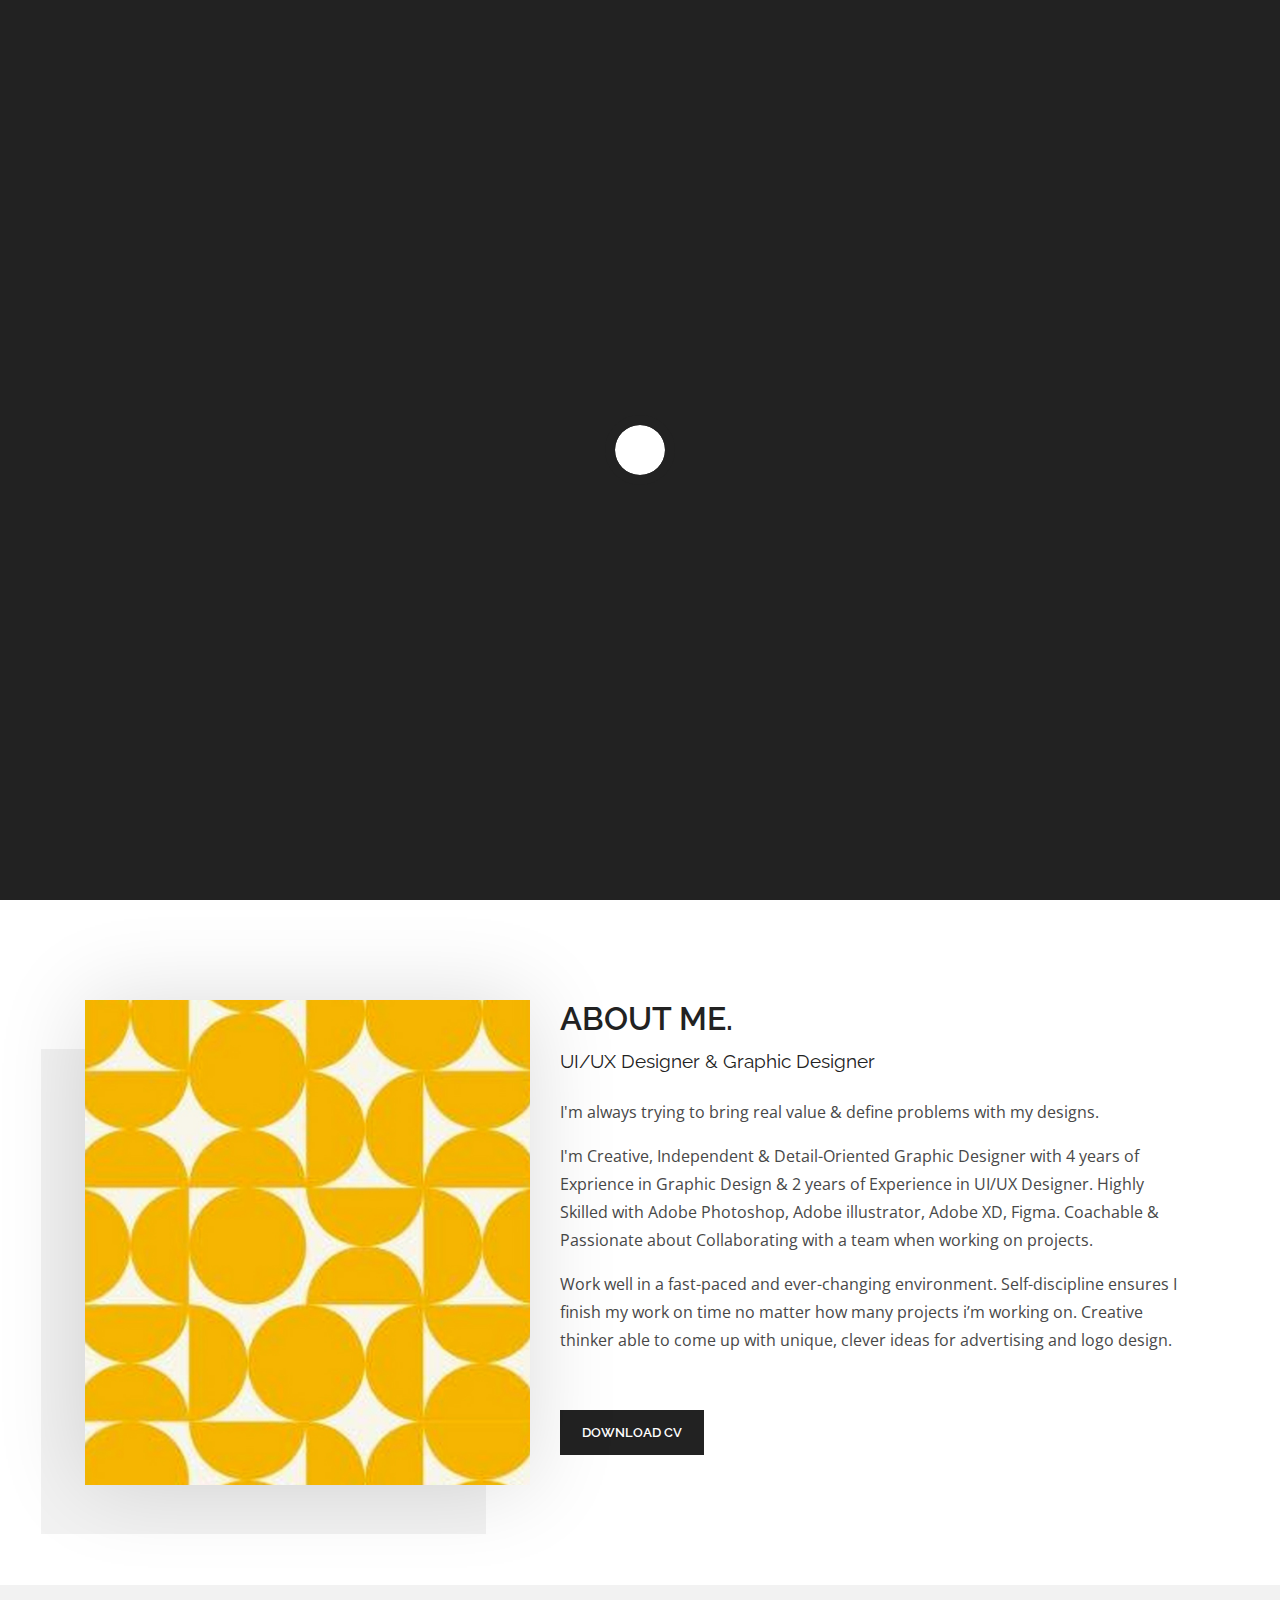
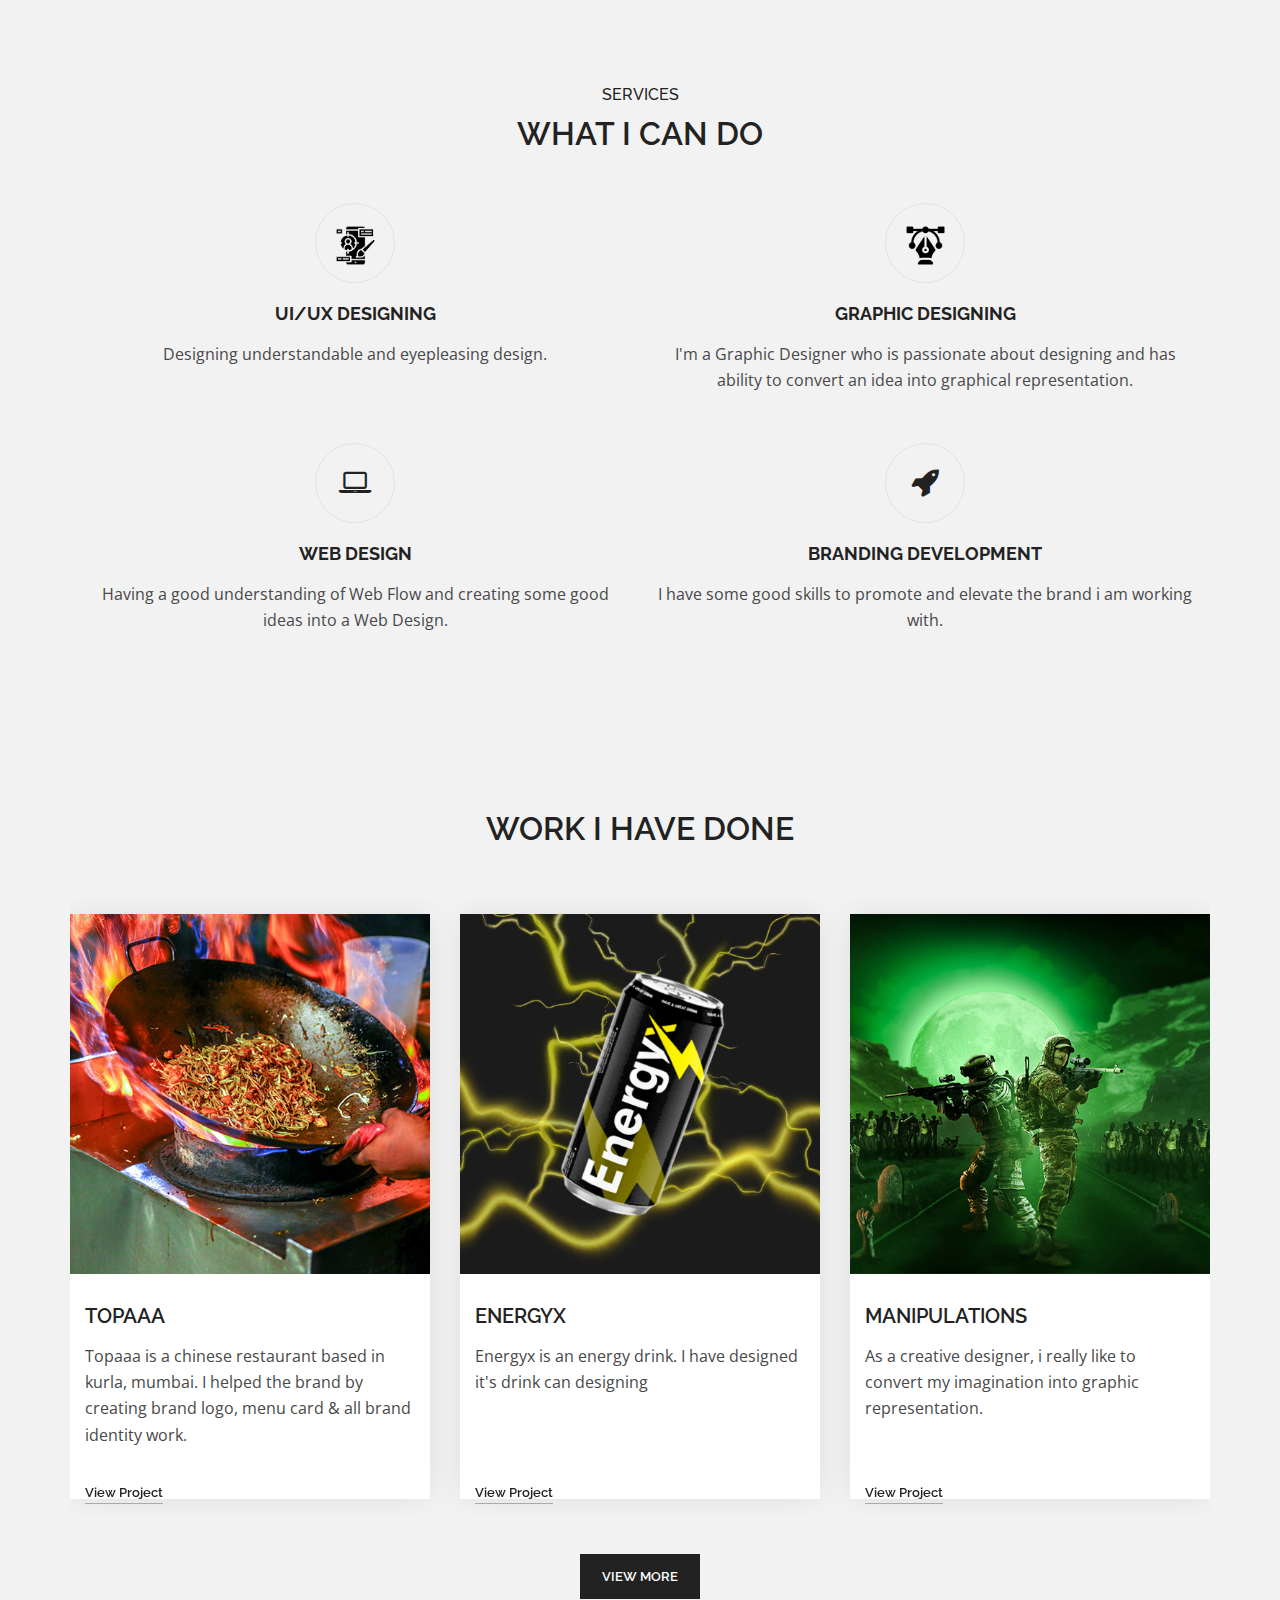
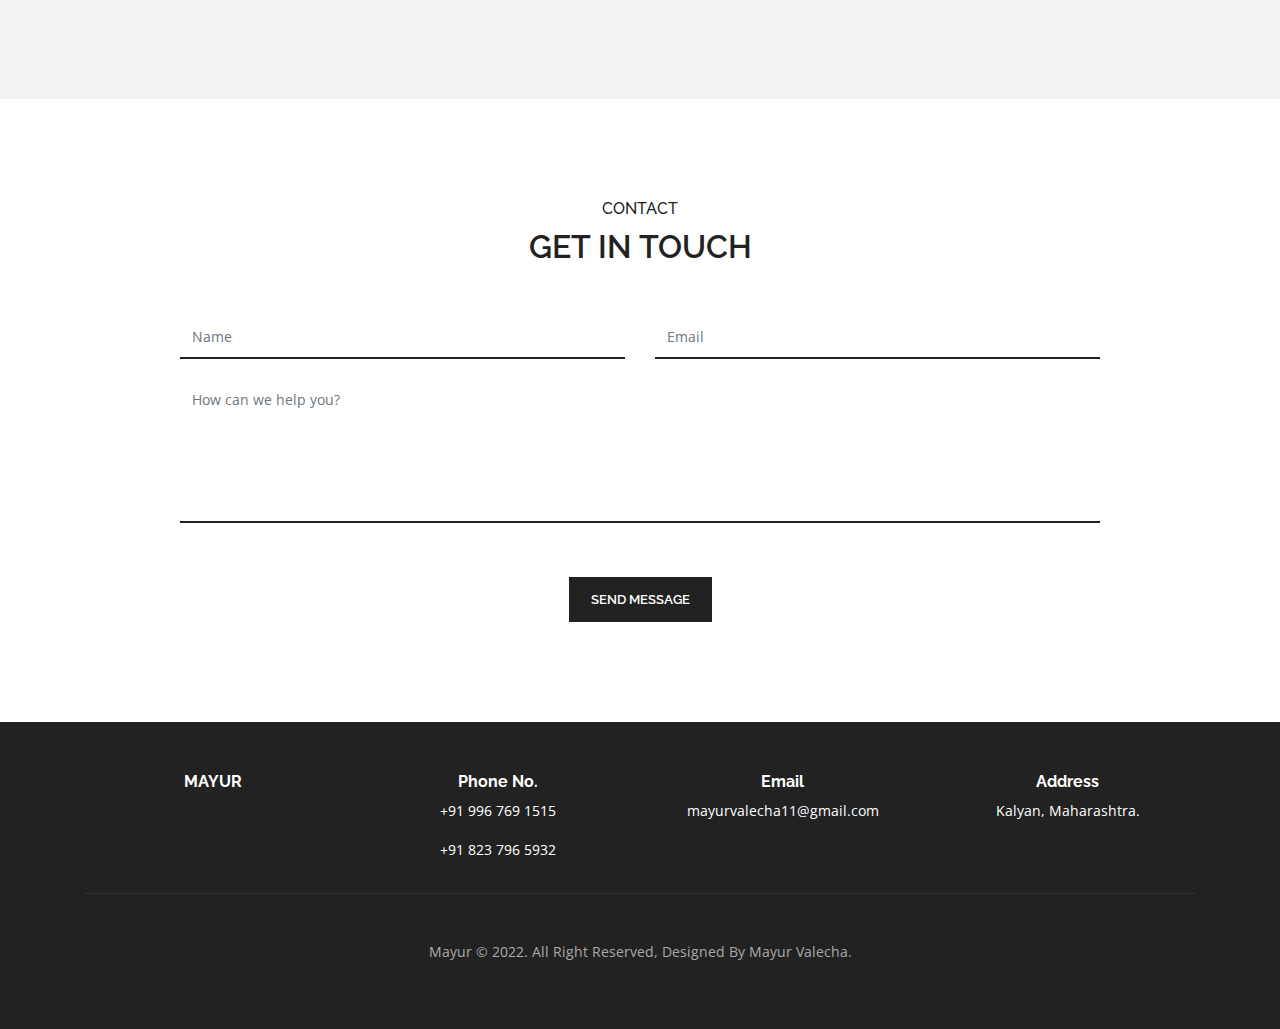
==== index.html @ 156bb146 "changes" ====
<!DOCTYPE html>
<html lang="en">
<head>

        <meta charset="utf-8">
        <meta http-equiv="x-ua-compatible" content="ie=edge">
        <meta name="viewport" content="width=device-width, initial-scale=1.0" />
        <meta name="keywords" content="Personal, Portfolio, Creative">
        <meta name="description" content="MAYUR Portfolio Template">
        <meta name="author" content="cosmos-themes">

        <title>MAYUR - Portfolio</title>

        <!-- favicon -->
        <link href="images/fav/Fav Icon.jpg" rel="icon" type="image/png">

        <!--Font Awesome css-->
        <link rel="stylesheet" href="css/font-awesome.min.css">

        <!--Bootstrap css-->
        <link rel="stylesheet" href="css/bootstrap.css">

        <!--Owl Carousel css-->
        <link rel="stylesheet" href="css/owl.carousel.min.css">
        <link rel="stylesheet" href="css/owl.theme.default.min.css">

        <!--Magnific Popup css-->
        <link rel="stylesheet" href="css/magnific-popup.css">

        <!-- Google Fonts -->
        <link href="https://fonts.googleapis.com/css?family=Raleway:200,300,400,500,600,700,800,900%7cOpen+Sans:400,600,700,800" rel="stylesheet">

        <!--Site Main Style css-->
        <link rel="stylesheet" href="css/style.css">

        <!-- Global site tag (gtag.js) - Google Analytics -->
        <script async src="https://www.googletagmanager.com/gtag/js?id=UA-122650090-1"></script>
        <script>
            window.dataLayer = window.dataLayer || [];
            function gtag(){dataLayer.push(arguments);}
            gtag('js', new Date());

            gtag('config', 'UA-122650090-1');
        </script>

    </head>

    <body>

        <!--Preloader-->
        <div class="preloader">
            <div class="loader "></div>
        </div>
        <!--Preloader-->

        <!--Navbar Start-->
        <nav class="navbar navbar-expand-lg navbar-dark">
            <div class="container">
                <!-- LOGO -->
                <a class="navbar-brand logo" href="index.html">
                    MAYUR
                </a>

                <button class="navbar-toggler collapsed" type="button" data-toggle="collapse" data-target="#navbarCollapse" aria-controls="navbarCollapse" aria-expanded="false" aria-label="Toggle navigation">
                    <span class="navbar-toggler-icon"></span>
                </button>

                <div class="navbar-collapse collapse" id="navbarCollapse">
                    <ul class="navbar-nav ml-auto">
                        <!--Nav Links-->
                        <li class="nav-item">
                            <a href="#" class="nav-link active" data-scroll-nav="0" >Home</a>
                        </li>
                        <li class="nav-item">
                            <a href="#" class="nav-link" data-scroll-nav="1" >About</a>
                        </li>
                        <li class="nav-item">
                            <a href="#" class="nav-link" data-scroll-nav="2" >Services</a>
                        </li>
                        <!-- <li class="nav-item">
                            <a href="#" class="nav-link" data-scroll-nav="3">Works</a>
                        </li> -->
                        <li class="nav-item">
                            <a href="#" class="nav-link" data-scroll-nav="4">Work</a>
                        </li>
                        <li class="nav-item">
                            <a href="#" class="nav-link" data-scroll-nav="5">Contact</a>
                        </li>
                    </ul>
                </div>
            </div>
        </nav>
        <!--Navbar End-->

        <!--Home Section Start-->
        <section id="home"  class="banner" style="background-image: url('./images/banner/Banner\ Pic.jpg')" data-stellar-background-ratio=".7" data-scroll-index="0">
            <div class="container">
                <!--Banner Content-->
                <div class="banner-caption">
                    <h1>Hi! I'm Mayur.</h1>
                    <p class="cd-headline clip mt-30">
                        <span>Graphic Designer & UI/UX Designer</span><br>
                        <span class="blc">Specialized in</span>
                        <span class="cd-words-wrapper">
                            <b class="is-visible">Graphic Designing.</b>
                            <b>UI/UX Designing.</b>
                            <b>Brand Building.</b>
                        </span>
                    </p>
                </div>
                <div class="arrow bounce">
                    <a class="fa fa-chevron-down fa-2x" href="#" data-scroll-nav="1"></a>
                </div>
            </div>
        </section>
        <!--Home Section End-->

        <!--About Section Start-->
        <section class="about pt-100 pb-100" data-scroll-index="1">
            <div class="container">
                <div class="row">
                    <div class="col-lg-5 col-md-6">
                        <!--About Image-->
                        <div class="about-img">
                            <img src="images/banner/about me pic.jpg" alt="">
                        </div>
                    </div>
                    <div class="col-lg-7 col-md-6">
                        <!--About Content-->
                        <div class="about-content">
                            <div class="about-heading">
                                <h2>About Me.</h2>
                                <span>UI/UX Designer & Graphic Designer</span>
                            </div>
                            <p>
                                I'm always trying to bring real value & define problems with my designs.
                            </p>
                            <p>
                                I'm Creative, Independent & Detail-Oriented Graphic Designer with 4 
                                years of Exprience in Graphic Design & 2 years of Experience in UI/UX Designer. 
                                Highly Skilled with Adobe Photoshop, Adobe illustrator, Adobe XD, Figma. 
                                Coachable & Passionate about Collaborating with a team when working on projects.
                            </p>
                            <p>
                                Work well in a fast-paced and ever-changing environment. Self-discipline ensures I 
                                finish my work on time no matter how many projects i’m working on. Creative thinker 
                                able to come up with unique, clever ideas for advertising and logo design.
                            </p>
                            <!--About Social Icons-->
                            <!-- <div class="social-icons">
                                <a href="#"><i class="fa fa-facebook"></i></a>
                                <a href="#"><i class="fa fa-twitter"></i></a>
                                <a href="#"><i class="fa fa-dribbble"></i></a>
                                <a href="#"><i class="fa fa-google-plus"></i></a>
                                <a href="#"><i class="fa fa-pinterest"></i></a>
                            </div> -->
                            <span class="about-button">
                                <a class="main-btn" href="./images/cv/Resume.pdf" download target="_blank">Download CV</a>
                            </span>
                        </div>
                    </div>
                </div>
            </div>
        </section>
        <!--About Section End-->

        <!--Services Section Start-->
        <section class="services bg-gray pt-100 pb-50" data-scroll-index="2">
            <div class="container">
                <div class="row">
                    <div class="col">
                        <div class="heading text-center">
                            <h6>Services</h6>
                            <h2>What I Can Do</h2>
                        </div>
                    </div>
                </div>
                <div class="row">
                    <div class="col-md-6">
                        <!--Service Item-->
                        <div class="service-item">
                            <span class="icon">
                                <!-- <i class="fa fa-pencil"></i> -->
                                <img src="./images/icons/UIUX.png" style="width: 45px;" alt="">
                            </span>
                            <h4>UI/UX Designing</h4>
                            <p>
                                Designing understandable and eyepleasing design.
                            </p>
                        </div>
                    </div>
                    <div class="col-md-6">
                        <!--Service Item-->
                        <div class="service-item">
                            <span class="icon">
                                <!-- <i class="fa fa-support"></i> -->
                                <img src="./images/icons/Graphic designig.png" style="width: 45px;" alt="">
                            </span>
                            <h4>Graphic Designing</h4>
                            <p>
                                I'm a Graphic Designer who is passionate about designing and has ability to
                                convert an idea into graphical representation.
                            </p>
                        </div>
                    </div>
                    <div class="col-md-6">
                        <!--Service Item-->
                        <div class="service-item">
                            <span class="icon">
                                <i class="fa fa-laptop"></i>
                            </span>
                            <h4>Web Design</h4>
                            <p>
                                Having a good understanding of Web Flow and creating some good ideas into a Web Design.
                            </p>
                        </div>
                    </div>
                    <div class="col-md-6">
                        <!--Service Item-->
                        <div class="service-item">
                            <span class="icon">
                                <i class="fa fa-rocket"></i>
                            </span>
                            <h4>Branding Development</h4>
                            <p>
                                I have some good skills to promote and elevate the brand i am working with.
                            </p>
                        </div>
                    </div>
                    
                </div>
            </div>
            <img src="./images/banner/Cutout image.png" alt="">
        </section>
        <!--Services Section End-->


        <!--Blog Section Start-->
        <section class="blogs pt-50 pb-100 bg-gray" data-scroll-index="4">
            <div class="container">
                <div class="row">
                    <div class="col text-center">
                        <div class="heading text-center">
                            <!-- <h6>Portfolio</h6> -->
                            <h2>Work I Have Done</h2>
                        </div>
                    </div>
                </div>
                <div class="row">
                    <div class="owl-carousel owl-theme">
                        <!--Blogs Item-->
                        <div class="blog-item">
                            <div class="blog-img">
                                <a href="./topaa.html">
                                    <img src="./images/images/The Red Hat Topaaa/topaaa.jpg" alt="">
                                </a>
                            </div>
                            <div class="blog-content">
                                <h3>TOPAAA</h3>
                                <p>
                                    Topaaa is a chinese restaurant based in kurla, mumbai. I helped the brand by creating 
                                    brand logo, menu card & all brand identity work. 
                                </p>
                                <div class="blog-meta">
                                    <span class="more">
                                        <a href="./topaa.html">View Project</a>
                                    </span>
                                    <!-- <span class="date">
                                        1/April/2018
                                    </span> -->
                                </div>
                            </div>
                        </div>
                        <!--Blogs Item-->
                        <div class="blog-item">
                            <div class="blog-img">
                                <a href="energyx.html">
                                    <img src="./images/images/Energyx/Energyx.jpg" alt="">
                                </a>
                            </div>
                            <div class="blog-content">
                                <h3>ENERGYX</h3>
                                <p>Energyx is an energy drink. I have designed it's drink can designing </p>
                                <div class="blog-meta">
                                    <span class="more">
                                        <a href="energyx.html">View Project</a>
                                    </span>
                                    <!-- <span class="date">
                                        1/April/2018
                                    </span> -->
                                </div>
                            </div>
                        </div>
                        <!--Blogs Item-->
                        <div class="blog-item">
                            <div class="blog-img">
                                <a href="manipulation.html">
                                    <img src="./images/images/Manipulations/manipulations.jpg" alt="">
                                </a>
                            </div>
                            <div class="blog-content">
                                <h3>MANIPULATIONS</h3>
                                <p>
                                    As a creative designer, i really like to convert my imagination 
                                    into graphic representation.
                                </p>
                                <div class="blog-meta">
                                    <span class="more">
                                        <a href="manipulation.html">View Project</a>
                                    </span>
                                    <!-- <span class="date">
                                        1/April/2018
                                    </span> -->
                                </div>
                            </div>
                        </div>
                        <!--Blogs Item-->
                        <div class="blog-item">
                            <div class="blog-img">
                                <a href="glory.html">
                                    <img src="./images/images/Glory/Glory.jpg" alt="">
                                </a>
                            </div>
                            <div class="blog-content">
                                <h3>GLORY ENERGY DRINK</h3>
                                <p>
                                    I have created a splash screen for Glory Energy drink while i was working at algoocean
                                </p>
                                <div class="blog-meta">
                                    <span class="more">
                                        <a href="glory.html">View Project</a>
                                    </span>
                                    <!-- <span class="date">
                                        1/April/2018
                                    </span> -->
                                </div>
                            </div>
                        </div>
                    </div>
                </div>
                <div class="row">
                    <div class="col text-center">
                        <div class="blog-button pt-40">
                            <a class="main-btn" href="blogs-page.html">View More</a>
                        </div>
                    </div>
                </div>
            </div>
        </section>
        <!--Blog Section End-->

        <!--Contact Section Start-->
        <section class="contact pt-100 pb-100" data-scroll-index="5">
            <div class="container">
                <div class="row">
                    <div class="col text-center">
                        <div class="heading">
                            <h6>Contact</h6>
                            <h2>Get In Touch</h2>
                        </div>
                    </div>
                </div>
                <div class="row">
                    <div class="col-lg-10 offset-lg-1">
                        <!--Contact Form-->
                        <form id='contact-form' method='POST'><input type='hidden' name='form-name' value='contactForm' />
                            <div class="row">
                                <div class="col-md-6 form-group">
                                    <!--name-->
                                    <input type="text" class="form-control con-validate" id="contact-name" placeholder="Name" minlength=3 >
                                </div>
                                <div class="col-md-6 form-group">
                                    <!--email-->
                                    <input type="email" class="form-control con-validate" id="contact-email" placeholder="Email" >
                                </div>
                                <div class="col-md-12 form-group">
                                    <!--message box-->
                                    <textarea class="form-control con-validate" id="contact-message" placeholder="How can we help you?" rows=6 ></textarea>
                                </div>
                                <div class="col-md-12 text-center">
                                    <!--contact button-->
                                    <button id="contact-submit" class="mt-30 main-btn">
                                        Send Message
                                    </button>
                                </div>
                            </div>
                        </form>
                    </div>
                </div>
            </div>
        </section>
        <!--Contact Section End-->

        <!--Footer Start-->
        <footer class="pt-50 pb-50">
            <div class="container">
                <div class="row text-center">
                    <div class="col-md-3 col-sm-6">
                        <!--Contant Item-->
                        <div class="contact-info">
                            <h5>MAYUR</h5>
                            <!-- <p>lorem Ipsum donor sit.</p> -->
                        </div>
                    </div>
                    <div class="col-md-3 col-sm-6">
                        <!--Contant Item-->
                        <div class="contact-info">
                            <h5>Phone No.</h5>
                            <p>+91 996 769 1515</p>
                            <p>+91 823 796 5932</p>
                        </div>
                    </div>
                    <div class="col-md-3 col-sm-6">
                        <!--Contant Item-->
                        <div class="contact-info">
                            <h5>Email</h5>
                            <p>
                                <a href="mailto:mayurvalecha11@gmail.com">mayurvalecha11@gmail.com</a>
                            </p>
                        </div>
                    </div>
                    <div class="col-md-3 col-sm-6">
                        <div class="contact-info">
                            <h5>Address</h5>
                            <p>Kalyan, Maharashtra.</p>
                        </div>
                    </div>
                </div>
                <div class="row text-center">
                    <div class="col-md-12">
                        <hr>
                        <p class="copy pt-30">
                            Mayur &copy; 2022. All Right Reserved, Designed By Mayur Valecha.
                        </p>
                    </div>
                </div>
            </div>
        </footer>
        <!--Footer End-->

        <!--Jquery js-->
        <script src="js/jquery.min.js"></script>
        <!--Bootstrap js-->
        <script src="js/bootstrap.min.js"></script>
        <!--Stellar js-->
        <script src="js/jquery.stellar.js"></script>
        <!--Animated Headline js-->
        <script src="js/animated.headline.js"></script>
        <!--Owl Carousel js-->
        <script src="js/owl.carousel.min.js"></script>
        <!--ScrollIt js-->
        <script src="js/scrollIt.min.js"></script>
        <!--Isotope js-->
        <script src="js/isotope.pkgd.min.js"></script>
        <!--Magnific Popup js-->
        <script src="js/jquery.magnific-popup.min.js"></script>
        <!--Site Main js-->
        <script src="js/main.js"></script>

    </body>

</html>
---- css/style.css ----
/*==================================
        Table of Content
        1. Body and Core Css
        2. Preloader
        3. Navbar
        4. Banner Section
        5. About Section
        6. Services Section
        7. Stats Section
        8. Portfolio Section
        9. Blogs Section
        10. Testimonial Section
        11. Contact Form Section
        12. Footer
        13. Blogs Page
        14. Single Blog Page
        15. Mobile Responsive
==================================*/


/*============ 1. Body and Core Css ============*/

* {
    -webkit-box-sizing: border-box;
    box-sizing: border-box;
    padding: 0;
    margin: 0;
    text-decoration: none !important;
    list-style: none !important;
    outline: none !important;
}

h1,
h2,
h3,
h4,
h5,
h6 {
    color: #222;
}

img {
    width: 100%;
    height: auto;
}

a,
a:hover,
a:focus {
    color: inherit;
}

body {
    font-family: "Raleway", san-serif;
    position: relative;
    font-size: 16px;
    line-height: 1.65;
    color: #484848;
    -webkit-font-smoothing: antialiased;
}

p {
    font-size: 16px;
    line-height: 1.65;
    font-family: "Open Sans", sans-serif;
}

span {
    display: inline-block;
}


/*===========Margin And Paddings============*/

.mt-0 {
    margin-top: 0 !important;
}
.mt-5 {
    margin-top: 5px !important;
}
.mt-10 {
    margin-top: 10px !important;
}
.mt-15 {
    margin-top: 15px !important;
}
.mt-20 {
    margin-top: 20px !important;
}
.mt-25 {
    margin-top: 25px !important;
}
.mt-30 {
    margin-top: 30px !important;
}
.mt-35 {
    margin-top: 35px !important;
}
.mt-40 {
    margin-top: 40px !important;
}
.mt-45 {
    margin-top: 45px !important;
}
.mt-50 {
    margin-top: 50px !important;
}
.mt-55 {
    margin-top: 55px !important;
}
.mt-60 {
    margin-top: 60px !important;
}
.mt-62 {
    margin-top: 62px !important;
}
.mt-65 {
    margin-top: 65px !important;
}
.mt-70 {
    margin-top: 70px !important;
}
.mt-75 {
    margin-top: 75px !important;
}
.mt-80 {
    margin-top: 80px !important;
}
.mt-85 {
    margin-top: 85px !important;
}
.mt-90 {
    margin-top: 90px !important;
}
.mt-95 {
    margin-top: 95px !important;
}
.mt-100 {
    margin-top: 100px !important;
}
/* Custom Margin Bottom */
.mb-0 {
    margin-bottom: 0 !important;
}
.mb-5 {
    margin-bottom: 5px !important;
}
.mb-10 {
    margin-bottom: 10px !important;
}
.mb-15 {
    margin-bottom: 15px !important;
}
.mb-20 {
    margin-bottom: 20px !important;
}
.mb-25 {
    margin-bottom: 25px !important;
}
.mb-30 {
    margin-bottom: 30px !important;
}
.mb-35 {
    margin-bottom: 35px !important;
}
.mb-40 {
    margin-bottom: 40px !important;
}
.mb-45 {
    margin-bottom: 45px !important;
}
.mb-50 {
    margin-bottom: 50px !important;
}
.mb-55 {
    margin-bottom: 55px !important;
}
.mb-60 {
    margin-bottom: 60px !important;
}
.mb-62 {
    margin-bottom: 62px !important;
}
.mb-65 {
    margin-bottom: 65px !important;
}
.mb-70 {
    margin-bottom: 70px !important;
}
.mb-75 {
    margin-bottom: 75px !important;
}
.mb-80 {
    margin-bottom: 80px !important;
}
.mb-85 {
    margin-bottom: 85px !important;
}
.mb-90 {
    margin-bottom: 90px !important;
}
.mb-95 {
    margin-bottom: 95px !important;
}
.mb-100 {
    margin-bottom: 100px !important;
}
.m-0 {
    margin: 0px !important;
}
/* Custom Padding top */
.pt-0 {
    padding-top: 0 !important;
}
.pt-5 {
    padding-top: 5px !important;
}
.pt-10 {
    padding-top: 10px !important;
}
.pt-15 {
    padding-top: 15px !important;
}
.pt-20 {
    padding-top: 20px !important;
}
.pt-25 {
    padding-top: 25px !important;
}
.pt-30 {
    padding-top: 30px !important;
}
.pt-35 {
    padding-top: 35px !important;
}
.pt-40 {
    padding-top: 40px !important;
}
.pt-45 {
    padding-top: 45px !important;
}
.pt-50 {
    padding-top: 50px !important;
}
.pt-55 {
    padding-top: 55px !important;
}
.pt-60 {
    padding-top: 60px !important;
}
.pt-65 {
    padding-top: 65px !important;
}
.pt-70 {
    padding-top: 70px !important;
}
.pt-75 {
    padding-top: 75px !important;
}
.pt-80 {
    padding-top: 80px !important;
}
.pt-85 {
    padding-top: 85px !important;
}
.pt-90 {
    padding-top: 90px !important;
}
.pt-95 {
    padding-top: 95px !important;
}
.pt-100 {
    padding-top: 100px !important;
}
/* Custom Padding top */
.pb-0 {
    padding-bottom: 0 !important;
}
.pb-5 {
    padding-bottom: 5px !important;
}
.pb-10 {
    padding-bottom: 10px !important;
}
.pb-15 {
    padding-bottom: 15px !important;
}
.pb-20 {
    padding-bottom: 20px !important;
}
.pb-25 {
    padding-bottom: 25px !important;
}
.pb-30 {
    padding-bottom: 30px !important;
}
.pb-35 {
    padding-bottom: 35px !important;
}
.pb-40 {
    padding-bottom: 40px !important;
}
.pb-45 {
    padding-bottom: 45px !important;
}
.pb-50 {
    padding-bottom: 50px !important;
}
.pb-55 {
    padding-bottom: 55px !important;
}
.pb-60 {
    padding-bottom: 60px !important;
}
.pb-65 {
    padding-bottom: 65px !important;
}
.pb-70 {
    padding-bottom: 70px !important;
}
.pb-75 {
    padding-bottom: 75px !important;
}
.pb-80 {
    padding-bottom: 80px !important;
}
.pb-85 {
    padding-bottom: 85px !important;
}
.pb-90 {
    padding-bottom: 90px !important;
}
.pb-95 {
    padding-bottom: 95px !important;
}
.pb-100 {
    padding-bottom: 100px !important;
}
.p-0 {
    padding: 0 !important;
}


/*===========Helpers Css============*/

.heading {
    margin-bottom: 50px;
}

.heading h6 {
    font-size: 16px;
    font-weight: 500;
    margin-bottom: 10px;
    text-transform: uppercase;
}

.heading h2 {
    font-size: 32px;
    font-weight: 600;
    text-transform: uppercase;
}

.owl-theme .owl-dot span {
    width: 20px !important;
}

.bg-gray {
    background-color: #f2f2f2;
}

.main-btn {
    display: inline-block;
    background-color: #222;
    padding: 10px 20px;
    border: 2px solid #222;
    color: #fff;
    text-transform: uppercase;
    -webkit-transition: .2s background-color ease;
    -o-transition: .2s background-color ease;
    transition: .2s background-color ease;
    font-size: 13px;
    font-weight: 600;
    cursor: pointer;
}

.main-btn:hover {
    color: #222;
    background-color: transparent;
}

.bread-crumb a {
    color: #fff;
    display: inline-block;
    margin: 0 10px;
    position: relative;
    font-size: 14px;
    text-transform: uppercase;
}

.bread-crumb a:before {
    content: "/";
    position: absolute;
    right: -15px;
}

.bread-crumb a:last-child:before {
    display: none;
}

blockquote {
    font-size: 15px;
    color: #222;
    border-left: 4px solid #222;
    padding-left: 20px;
    margin: 40px 0;
    font-weight: 500;
}


/*============ 2. Preloader  ============*/

.preloader {
    position: fixed;
    background-color: #fff;
    z-index: 9999;
    height: 100%;
    width: 100%;
    -webkit-transition: .1s all ease;
    -o-transition: .1s all ease;
    transition: .1s all ease;
    -webkit-transition-delay: .5s;
    -o-transition-delay: .5s;
    transition-delay: .5s;
}

.preloader.loaded {
    opacity: 0;
    visibility: hidden;
}

.preloader:before,
.preloader:after {
    content: "";
    position: absolute;
    height: 50%;
    width: 100%;
    background-color: #222;
    -webkit-transition: .5s all ease;
    -o-transition: .5s all ease;
    transition: .5s all ease;
}

.preloader:before {
    top: 0;
    left: 0;
}

.preloader:after {
    bottom: 0;
    left: 0;
}

.preloader.loaded:before,
.preloader.loaded:after {
    height: 0%;
}

.preloader .loader {
    width: 50px;
    height: 50px;
    -webkit-border-radius: 50%;
    border-radius: 50%;
    position: fixed;
    top: 50%;
    left: 50%;
    -webkit-transform: translate(-50%, -50%);
    -ms-transform: translate(-50%, -50%);
    transform: translate(-50%, -50%);
    z-index: 1;
    background-color: #fff;
    -webkit-transition: .2s all ease;
    -o-transition: .2s all ease;
    transition: .2s all ease;
    -webkit-animation: 1s infinite ease-in-out;
    animation: 1s infinite ease-in-out;
}

.preloader .loader:before,
.preloader .loader:after {
    -webkit-animation: .8s infinite ease-in-out;
    animation: .8s infinite ease-in-out;
    width: 100%;
    height: 100%;
    -webkit-border-radius: 50%;
    border-radius: 50%;
    position: absolute;
    top: 0;
    left: 0;
}

.preloader .loader:before {
    content: '';
    border: 10px solid #222;
    top: -10px;
    left: -10px;
    -webkit-box-sizing: content-box;
    box-sizing: content-box;
    -webkit-animation-name: anim-loader;
    animation-name: anim-loader;
}

.preloader.loaded .loader {
    opacity: 0;
}

@-webkit-keyframes anim-loader {
    0% {
        -webkit-transform: scale(0);
        transform: scale(0);
    }
    100% {
        -webkit-transform: scale(1);
        transform: scale(1);
    }
}

@keyframes anim-loader {
    0% {
        -webkit-transform: scale(0);
        transform: scale(0);
    }
    100% {
        -webkit-transform: scale(1);
        transform: scale(1);
    }
}


/*============ 3. Navbar ============*/

nav.navbar {
    position: absolute;
    width: 100%;
    top: 0;
    z-index: 999;
    padding-top: 30px;
    padding-bottom: 20px;
    -webkit-transition: all .5s ease;
    -o-transition: all .5s ease;
    transition: all .5s ease;
}

nav.navbar .logo {
    font-size: 22px;
    font-weight: 800;
    text-transform: uppercase;
    letter-spacing: 1px;
    color: #fff;
    font-family: 'Montserrat', sans-serif;
}

nav.navbar .navbar-toggler {
    border: 0;
}

nav.navbar .navbar-toggler .navbar-toggler-icon {
    background-image: url("data:image/svg+xml;charset=utf8,%3Csvg viewBox='0 0 32 32' xmlns='http://www.w3.org/2000/svg'%3E%3Cpath stroke='rgba(255,255,255, 1)' stroke-width='2' stroke-linecap='round' stroke-miterlimit='10' d='M4 8h24M4 16h24M4 24h24'/%3E%3C/svg%3E");
}

nav.navbar .nav-item {
    font-size: 13px;
    font-weight: 400;
    padding-right: 13px;
    padding-left: 13px;
    color: #fff;
    text-transform: uppercase;
}

nav.navbar .nav-item:first-child {
    padding-left: 0;
}

nav.navbar .nav-item:last-child {
    padding-right: 0;
}

nav.navbar .nav-item .nav-link {
    color: #fff;
    position: relative;
    text-decoration: none;
    padding: 0;
}

nav.navbar .nav-item .nav-link:before {
    content: "";
    position: absolute;
    width: 100%;
    height: 2px;
    bottom: 0;
    left: 0;
    background-color: #fff;
    visibility: hidden;
    -webkit-transform: scaleX(0);
    -ms-transform: scaleX(0);
    transform: scaleX(0);
    -webkit-transition: all 0.3s ease-in-out 0s;
    -o-transition: all 0.3s ease-in-out 0s;
    transition: all 0.3s ease-in-out 0s;
}

nav.navbar .nav-item .nav-link.active:before {
    visibility: visible;
    -webkit-transform: scaleX(1);
    -ms-transform: scaleX(1);
    transform: scaleX(1);
}

nav.navbar .nav-item .nav-link.last-active:before {
    visibility: visible;
    -webkit-transform: scaleX(1);
    -ms-transform: scaleX(1);
    transform: scaleX(1);
}

nav.fixed-top {
    position: fixed;
    padding-top: 13px;
    padding-bottom: 13px;
    background-color: #fff;
    -webkit-box-shadow: 0px 0px 18px 1px rgba(0, 0, 0, 0.1);
    box-shadow: 0px 0px 18px 1px rgba(0, 0, 0, 0.1);
}

nav.fixed-top .logo {
    color: #000;
}

nav.fixed-top .logo:focus,
nav.fixed-top .logo:hover {
    color: #000;
}

nav.fixed-top .navbar-toggler .navbar-toggler-icon {
    background-image: url("data:image/svg+xml;charset=utf8,%3Csvg viewBox='0 0 32 32' xmlns='http://www.w3.org/2000/svg'%3E%3Cpath stroke='rgba(0,0,0, 1)' stroke-width='2' stroke-linecap='round' stroke-miterlimit='10' d='M4 8h24M4 16h24M4 24h24'/%3E%3C/svg%3E");
}

nav.fixed-top .nav-item {
    color: #000;
}

nav.fixed-top .nav-item .nav-link {
    color: #000 !important;
}

nav.fixed-top .nav-item .nav-link:before {
    background-color: #000;
}


/*============ 4. Banner Section============*/

.banner {
    width: 100%;
    -webkit-background-size: cover;
    background-size: cover;
    background-repeat: no-repeat;
    position: relative;
    overflow: hidden;
    filter: brightness(1.8);
}

.banner:after {
    content: " ";
    position: absolute;
    top: 0;
    bottom: 0;
    left: 0;
    right: 0;
    background-color: #000;
    z-index: 2;
    opacity: .5;
}

.banner .banner-caption {
    top: 50%;
    position: absolute;
    color: #fff;
    z-index: 11;
    width: 100%;
    -webkit-transform: translateY(-50%);
    -ms-transform: translateY(-50%);
    transform: translateY(-50%);
}

.banner .banner-caption h1 {
    font-size: 88px;
    font-weight: 900;
    color: #fff;
}

.banner .banner-caption p {
    font-size: 24px;
    font-family: "Raleway", san-serif;
    color: #eee;
}

.cd-headline {
    font-size: 3rem;
    line-height: 1.2;
}

.cd-words-wrapper {
    display: inline-block;
    position: relative;
    text-align: left;
}

.cd-words-wrapper b {
    display: inline-block;
    position: absolute;
    white-space: nowrap;
    left: 0;
    top: 0;
}

.cd-words-wrapper b.is-visible {
    position: relative;
}

.no-js .cd-words-wrapper b {
    opacity: 0;
}

.no-js .cd-words-wrapper b.is-visible {
    opacity: 1;
}


/* xclip */

.cd-headline.clip span {
    display: inline-block;
    padding: .2em 0;
}

.cd-headline.clip .cd-words-wrapper {
    overflow: hidden;
    vertical-align: top;
}

.cd-headline.clip .cd-words-wrapper::after {
    /* line */
    content: '';
    position: absolute;
    top: 10%;
    right: 0;
    width: 2px;
    height: 70%;
    background-color: #aebcb9;
}

.cd-headline.clip b {
    opacity: 0;
}

.cd-headline b.is-visible {
    opacity: 1;
    font-weight: 700;
}

.arrow {
    position: absolute;
    bottom: 10vh;
    width: 100vw;
    z-index: 11;
    padding-left: 75px;
}

.arrow a {
    color: #fff;
}

.bounce {
    -webkit-animation: bounce 2s infinite;
    animation: bounce 2s infinite;
}

@-webkit-keyframes bounce {
    0%,
    20%,
    50%,
    80%,
    100% {
        -webkit-transform: translateY(0);
        transform: translateY(0);
    }
    40% {
        -webkit-transform: translateY(-30px);
        transform: translateY(-30px);
    }
    60% {
        -webkit-transform: translateY(-15px);
        transform: translateY(-15px);
    }
}

@keyframes bounce {
    0%,
    20%,
    50%,
    80%,
    100% {
        -webkit-transform: translateY(0);
        transform: translateY(0);
    }
    40% {
        -webkit-transform: translateY(-30px);
        transform: translateY(-30px);
    }
    60% {
        -webkit-transform: translateY(-15px);
        transform: translateY(-15px);
    }
}


/*===Slider Page===*/
.banner .banner-slider {
    position: absolute;
    left: 0;
    top: 0;
    width: 100%;
    z-index: -1;
}


/*===Creative Page===*/
#home-svg {
    height: 150px;
    width: 100vw;
    position: absolute;
    bottom: 0px;
    left: 0;
    z-index: 3;
}

#home-svg .p-curve {
    fill: #fff;
}

/*===Center Banner Captions===*/

.banner-centered .banner-caption {
    text-align: center;
}

.banner-centered .arrow {
    padding-left: 0;
    text-align: center;
}

/*===Index Particles===*/

.banner #particles-js {
  position: absolute;
  top: 0;
  left: 0;
  height: 100vh;
  width: 100%;
  z-index: 15;
}


/*============ 5. About Section ============*/

section.about .about-img {
    position: relative;
}

section.about .about-img:before {
    content: "";
    background-color: #f2f2f2;
    width: 100%;
    height: 100%;
    position: absolute;
    bottom: -10%;
    left: -10%;
    z-index: 0;
}

section.about .about-img img {
    position: relative;
    width: 100%;
    z-index: 1;
    -webkit-box-shadow: 0 0 85px 0 rgba(0, 0, 0, 0.14);
    box-shadow: 0 0 85px 0 rgba(0, 0, 0, 0.14);
}

section.about .about-content .about-heading {
    margin-bottom: 20px;
}

section.about .about-content .about-heading h2 {
    font-size: 32px;
    font-weight: 600;
    text-transform: uppercase;
}

section.about .about-content .about-heading span {
    font-family: "Raleway", san-serif;
    color: #222;
    font-size: 19px;
}

section.about .about-content p {
    line-height: 28px;
}

section.about .about-content .social-icons {
    margin-top: 30px;
}

section.about .about-content .social-icons a {
    display: inline-block;
    font-size: 15px;
    line-height: 26px;
    text-align: center;
    margin-right: 10px;
    background-color: #222;
    -webkit-border-radius: 50%;
    border-radius: 50%;
    border: 2px solid #222;
    width: 30px;
    height: 30px;
    -webkit-transition: .2s all ease;
    -o-transition: .2s all ease;
    transition: .2s all ease;
}

section.about .about-content .social-icons a .fa {
    color: #fff;
    -webkit-transition: .2s all ease;
    -o-transition: .2s all ease;
    transition: .2s all ease;
}

section.about .about-content .social-icons a:hover {
    border: 2px solid #222;
    background: transparent;
    line-height: 26px;
}

section.about .about-content .social-icons a:hover .fa {
    color: #222;
}

section.about .about-content .about-button {
    margin-top: 40px;
}


/*============ 6. Services Section ============*/

section.services .service-item {
    text-align: center;
    margin-bottom: 50px;
}

section.services .service-item .icon {
    color: #222;
    display: inline-block;
    margin-bottom: 20px;
    width: 80px;
    height: 80px;
    line-height: 78px;
    font-size: 30px;
    border: 1px solid #e3e3e3;
    -webkit-border-radius: 50%;
    border-radius: 50%;
    -webkit-transition: .5s all ease;
    -o-transition: .5s all ease;
    transition: .5s all ease;
}

section.services .service-item h4 {
    font-size: 18px;
    font-weight: 700;
    margin-bottom: 16px;
    text-transform: uppercase;
}

section.services .service-item:hover .icon {
    -webkit-box-shadow: 0 5px 30px #e3e3e3;
    box-shadow: 0 5px 30px #e3e3e3;
    border-color: #f2f2f2;
}


/*============ 7. Stats Section ============*/

.stats {
    -webkit-background-size: cover;
    background-size: cover;
    background-repeat: no-repeat;
    background-position: center;
    background-attachment: fixed;
    position: relative;
    overflow: hidden;
}

.stats:after {
    content: " ";
    position: absolute;
    top: 0;
    bottom: 0;
    left: 0;
    right: 0;
    background-color: #000;
    z-index: 2;
    opacity: .60;
}

.stats .single-stat {
    text-align: center;
    color: #fff;
    z-index: 10;
    position: relative;
}

.stats .single-stat .stat-icon .fa {
    font-size: 30px;
    padding-bottom: 10px;
    margin-bottom: 10px;
    border-bottom: 3px solid #fff;
}

.stats .single-stat h2 {
    color: #fff;
    font-weight: 800;
}

.stats .single-stat p {
    font-weight: 600;
    margin-bottom: 30px;
}


/*============ 8. Portfolio Section ============*/

section.portfolio .portfolio-filter {
    margin-bottom: 40px;
}

section.portfolio .portfolio-filter ul li {
    display: inline-block;
    font-size: 14px;
    margin-right: 20px;
    color: #222;
    position: relative;
    font-family: "Raleway", san-serif;
    cursor: pointer;
    text-transform: uppercase;
}

section.portfolio .portfolio-filter ul li:last-child {
    margin-right: 0;
}

section.portfolio .portfolio-filter ul li:last-child:before {
    visibility: hidden;
}

section.portfolio .portfolio-filter ul li:before {
    content: "/";
    position: absolute;
    right: -15px;
    font-weight: 400;
}

section.portfolio .portfolio-filter ul li.sel-item {
    font-weight: 600;
}

section.portfolio .portfolio-items .item {
    margin-bottom: 30px;
}

section.portfolio .portfolio-items .item .item-content {
    position: relative;
    overflow: hidden;
}

section.portfolio .portfolio-items .item .item-content:before {
    content: "";
    position: absolute;
    top: 10px;
    right: 10px;
    bottom: 10px;
    left: 10px;
    background-color: rgba(255, 255, 255, 0.9);
    opacity: 0;
    -webkit-transform: scale(0.8);
    -ms-transform: scale(0.8);
    transform: scale(0.8);
    -webkit-transition: .5s all ease;
    -o-transition: .5s all ease;
    transition: .5s all ease;
}

section.portfolio .portfolio-items .item .item-content:hover:before {
    -webkit-transform: scale(1);
    -ms-transform: scale(1);
    transform: scale(1);
    opacity: 1;
}

section.portfolio .portfolio-items .item .item-content .item-overlay {
    position: absolute;
    width: 100%;
    top: 50%;
    -webkit-transform: translateY(-50%);
    -ms-transform: translateY(-50%);
    transform: translateY(-50%);
    text-align: center;
}

section.portfolio .portfolio-items .item .item-content .item-overlay h6 {
    text-transform: uppercase;
    -webkit-transform: translateY(-10px);
    -ms-transform: translateY(-10px);
    transform: translateY(-10px);
    opacity: 0;
    -webkit-transition: .5s all ease;
    -o-transition: .5s all ease;
    transition: .5s all ease;
    font-size: 14px;
    font-weight: 800;
    letter-spacing: 1px;
}

section.portfolio .portfolio-items .item .item-content .item-overlay .icons .icon {
    -webkit-transform: translateY(10px);
    -ms-transform: translateY(10px);
    transform: translateY(10px);
    -webkit-transition: .5s all ease;
    -o-transition: .5s all ease;
    transition: .5s all ease;
    opacity: 0;
}

section.portfolio .portfolio-items .item .item-content .item-overlay .icons .icon a {
    display: inline-block;
    -webkit-transition: .5s all ease;
    -o-transition: .5s all ease;
    transition: .5s all ease;
    height: 40px;
    width: 40px;
    margin-top: 30px;
    background-color: #fff;
    font-size: 22px;
    line-height: 40px;
    color: #222;
    -webkit-border-radius: 20%;
    border-radius: 20%;
    -webkit-box-shadow: 0 0 10px rgba(0, 0, 0, 0.45);
    box-shadow: 0 0 10px rgba(0, 0, 0, 0.45);
}

section.portfolio .portfolio-items .item .item-content:hover .item-overlay h6,
section.portfolio .portfolio-items .item .item-content:hover .item-overlay .icons .icon {
    -webkit-transform: translateY(0);
    -ms-transform: translateY(0);
    transform: translateY(0);
    opacity: 1;
}


/*============ 9. Blogs Section ============*/

.blogs .owl-carousel .owl-stage-outer {
    padding: 15px 0;
}

.blogs .blog-item {
    -webkit-box-shadow: 0px 0px 30px -4px rgba(0, 0, 0, 0.1);
    box-shadow: 0px 0px 30px -4px rgba(0, 0, 0, 0.1);
}

.blogs .blog-item .blog-img {
    position: relative;
    overflow: hidden;
}

.blogs .blog-item .blog-img img {
    display: block;
    width: 100%;
    -webkit-transition: all .5s;
    -o-transition: all .5s;
    transition: all .5s;
}

.blogs .blog-item .blog-img img:hover {
    -webkit-transform: scale(1.15);
    -ms-transform: scale(1.15);
    transform: scale(1.15);
}

.blogs .blog-item .blog-content {
    padding: 30px 15px 15px;
    background: #fff;
    height: 25vh;
    position: relative;
}

.blogs .blog-item .blog-content h3 {
    font-size: 20px;
    font-weight: 600;
    color: #222;
    margin-bottom: 15px;
}

.blogs .blog-item .blog-content p {
    padding-bottom: 20px;
    /* border-bottom: 1px solid #f7f7f7; */
    margin-bottom: 0;
}

.blogs .blog-item .blog-content .blog-meta {
    padding-top: 15px;
    position: absolute;
    top: 190px;
}

.blogs .blog-item .blog-content .blog-meta span {
    font-size: 13px;
    color: #748182;
}

.blogs .blog-item .blog-content .blog-meta .more {
    color: #222;
    border-bottom: 1px solid #aaa;
    font-weight: 600;
}

.blogs .blog-item .blog-content .blog-meta .date {
    float: right;
}

.blog-list .blog-item {
    margin-bottom: 50px;
}


/*============ 10. Testimonial Section ============*/

.testimonials {
    -webkit-background-size: cover;
    background-size: cover;
    background-repeat: no-repeat;
    background-position: center;
    background-attachment: fixed;
    position: relative;
    overflow: hidden;
}

.testimonials:after {
    content: " ";
    position: absolute;
    top: 0;
    bottom: 0;
    left: 0;
    right: 0;
    background-color: #000;
    z-index: 2;
    opacity: .60;
}

.testimonials .container {
    position: relative;
    z-index: 10;
}

.testimonials .testimonial-item .author-img {
    width: 120px;
    height: 120px;
    -webkit-border-radius: 50%;
    border-radius: 50%;
    overflow: hidden;
    margin: 0 auto 15px;
}

.testimonials .testimonial-item p {
    word-spacing: 2px;
    color: #fff;
}

.testimonials .testimonial-item h5 {
    font-size: 24px;
    font-weight: 600;
    margin: 20px 0 5px;
    color: #fff;
}

.testimonials .testimonial-item span {
    font-size: 14px;
    font-weight: 600;
    color: #fff;
    margin-bottom: 20px;
    display: block;
}


/*============ 11. Contact Section ============*/

.contact .single-info {
    position: relative;
    padding: 30px;
    margin-bottom: 15px;
    background-color: #f5f5f5;
    -webkit-box-shadow: 0 0 20px rgba(0, 0, 0, 0.2);
    box-shadow: 0 0 20px rgba(0, 0, 0, 0.2);
}

.contact .single-info .info-icon {
    position: absolute;
    top: 25px;
    left: 30px;
    width: 50px;
    height: 50px;
    font-size: 18px;
    color: #fff;
    background-color: #222;
    text-align: center;
    line-height: 50px;
    -webkit-border-radius: 50%;
    border-radius: 50%;
}

.contact .single-info .info-content {
    padding-left: 70px;
}

.contact .single-info .info-content h5 {
    margin-bottom: 5px;
    text-transform: capitalize;
    font-size: 14px;
    font-weight: 700;
    line-height: 1.2;
}

.contact .single-info .info-content p {
    margin-bottom: 0;
    font-size: 15px;
}

.contact #contact-form .form-group {
    margin-bottom: 24px;
}

.contact #contact-form .form-group .form-control {
    font-size: 14px;
    font-family: "Open Sans", sans-serif;
    -webkit-box-shadow: none;
    box-shadow: none;
    -webkit-border-radius: 0;
    border-radius: 0;
    color: #222;
    border: 0;
    border-bottom: 2px solid #222;
    height: 3em;
    -webkit-transition: all .4s ease;
    -o-transition: all .4s ease;
    transition: all .4s ease;
}

.contact #contact-form .form-group textarea.form-control {
    height: auto;
    resize: none;
}

.contact #contact-form .form-group .con-error {
    border-color: red;
}

.contact #contact-form .form-control:hover,
.contact #contact-form .form-control:active,
.contact #contact-form .form-control:focus {
    -webkit-box-shadow: none;
    -moz-webkit-box-shadow: none;
    box-shadow: none;
    border-color: #222;
}


/*============ 12. Footer  ============*/

footer {
    background: #222;
}

footer .contact-info h5 {
    color: #fff;
    font-size: 16px;
    font-weight: 700;
}

footer .contact-info p {
    color: #fff;
    font-size: 14px;
}

footer hr {
    border-color: #333;
}

footer .copy {
    font-size: 14px;
    color: #aaa;
}


/*============ 13. Blogs Page ============*/

section.banner-blog {
    height: 50vh;
    background-color: #222;
    position: relative;
    overflow: hidden;
}

section.banner-blog #particles-js {
    width: 100%;
    height: 100%;
}

section.banner-blog .banner-caption {
    position: absolute;
    top: 50%;
    -webkit-transform: translateY(-50%);
    -ms-transform: translateY(-50%);
    transform: translateY(-50%);
    width: 100%;
    text-align: center;
}

section.banner-blog .banner-caption h1 {
    color: #fff;
    font-size: 48px;
    font-weight: 700;
    text-transform: uppercase;
}


/*============ 14. Single Blog Page ============*/

.blog-detail .blog-heading {
    margin-bottom: 30px;
}

.blog-detail .blog-heading h2 {
    font-size: 32px;
    font-weight: 700;
    margin: 25px 0 10px 0;
}

.blog-detail .blog-heading .blog-meta span {
    font-size: 14px;
}

.blog-detail .blog-content {
    margin-bottom: 90px;
}

.blog-detail .blog-content p {
    line-height: 28px;
}

.blog-detail .comment-title {
    font-size: 24px;
    font-weight: bold;
    margin-bottom: 20px;
}

.blog-detail ul.post-comment {
    float: left;
}

.blog-detail ul.post-comment li {
    width: 100%;
    float: left;
    border-bottom: 1px solid #efefef;
    padding: 15px 0;
    list-style: none;
}

.blog-detail ul.post-comment li img {
    width: 15%;
    float: left;
}

.blog-detail ul.post-comment li .comment-info {
    float: left;
    width: 85%;
    padding-left: 15px;
    margin-top: 10px;
}

.blog-detail ul.post-comment li .comment-info h3 {
    float: left;
    font-size: 16px;
    font-weight: 700;
    margin-bottom: 0;
}

.blog-detail ul.post-comment li .comment-info a {
    float: right;
    font-size: 13px;
    font-weight: 800;
    color: #222;
}

.blog-detail ul.post-comment li .comment-info span {
    float: left;
    width: 100%;
    font-size: 13px;
}

.blog-detail ul.post-comment li .comment-info p {
    font-size: 14px;
    line-height: 1.2;
    float: left;
    margin-top: 6px;
}

.blog-detail .contact-form {
    padding-top: 60px;
    clear: both;
}

.blog-detail .contact-form .form-inpt {
    width: 100%;
    height: 45px;
    border: 0;
    color: #222;
    border-bottom: 2px solid #222;
    font-size: 14px;
    padding-left: 10px;
    padding-bottom: 15px;
    margin-bottom: 15px;
}

.blog-detail .contact-form textarea {
    width: 100%;
    border: 0;
    font-size: 14px;
    border-bottom: 2px solid #222;
    padding: 20px 0 0 10px;
    margin-bottom: 15px;
    height: 150px;
}

.margin-top{
    margin-top: 50px;
}
.section.color-red{
    height: 50vh;
    position: relative;
    overflow: hidden;
    background-color: #EC3523;
}
.img-width-manu{
    width: 300px;
    height: 350px;
}

/* Maginific popup */
.image-source-link {
	color: #98C3D1;
}

.mfp-with-zoom .mfp-container,
.mfp-with-zoom.mfp-bg {
	opacity: 0;
	-webkit-backface-visibility: hidden;
	/* ideally, transition speed should match zoom duration */
	-webkit-transition: all 0.3s ease-out; 
	-moz-transition: all 0.3s ease-out; 
	-o-transition: all 0.3s ease-out; 
	transition: all 0.3s ease-out;
}

.mfp-with-zoom.mfp-ready .mfp-container {
		opacity: 1;
}
.mfp-with-zoom.mfp-ready.mfp-bg {
		opacity: 0.8;
}

.mfp-with-zoom.mfp-removing .mfp-container, 
.mfp-with-zoom.mfp-removing.mfp-bg {
	opacity: 0;
}
/* Maginific popup */


/*============ 15. Mobile Responsive  ============*/

@media screen and (max-width: 991px) {
    .navbar-collapse {
        text-align: center;
        background-color: rgba(34, 34, 34, 0.9);
    }
    .navbar-collapse .nav-item {
        padding: 0 !important;
    }
    .navbar-collapse .nav-item a {
        display: inline-block;
        margin-top: 10px;
        margin-bottom: 10px;
    }
    .fixed-top .navbar-collapse {
        background-color: transparent;
    }
    .banner .banner-caption h1 {
        font-size: 75px;
    }
    .banner .banner-caption p {
        font-size: 21px;
    }
    section.about .about-img:before {
        display: none;
    }
    section.about .about-content {
        margin-top: 50px;
    }
    section.banner-blog .banner-caption h1 {
        font-size: 40px;
    }
}

@media screen and (max-width: 767px) {
    .banner .banner-caption h1 {
        font-size: 46px;
    }
    .banner .banner-caption p {
        font-size: 17px;
    }
    .banner #home-svg {
        height: 80px;
    }
    section.banner-blog .banner-caption h1 {
        font-size: 32px;
    }
}
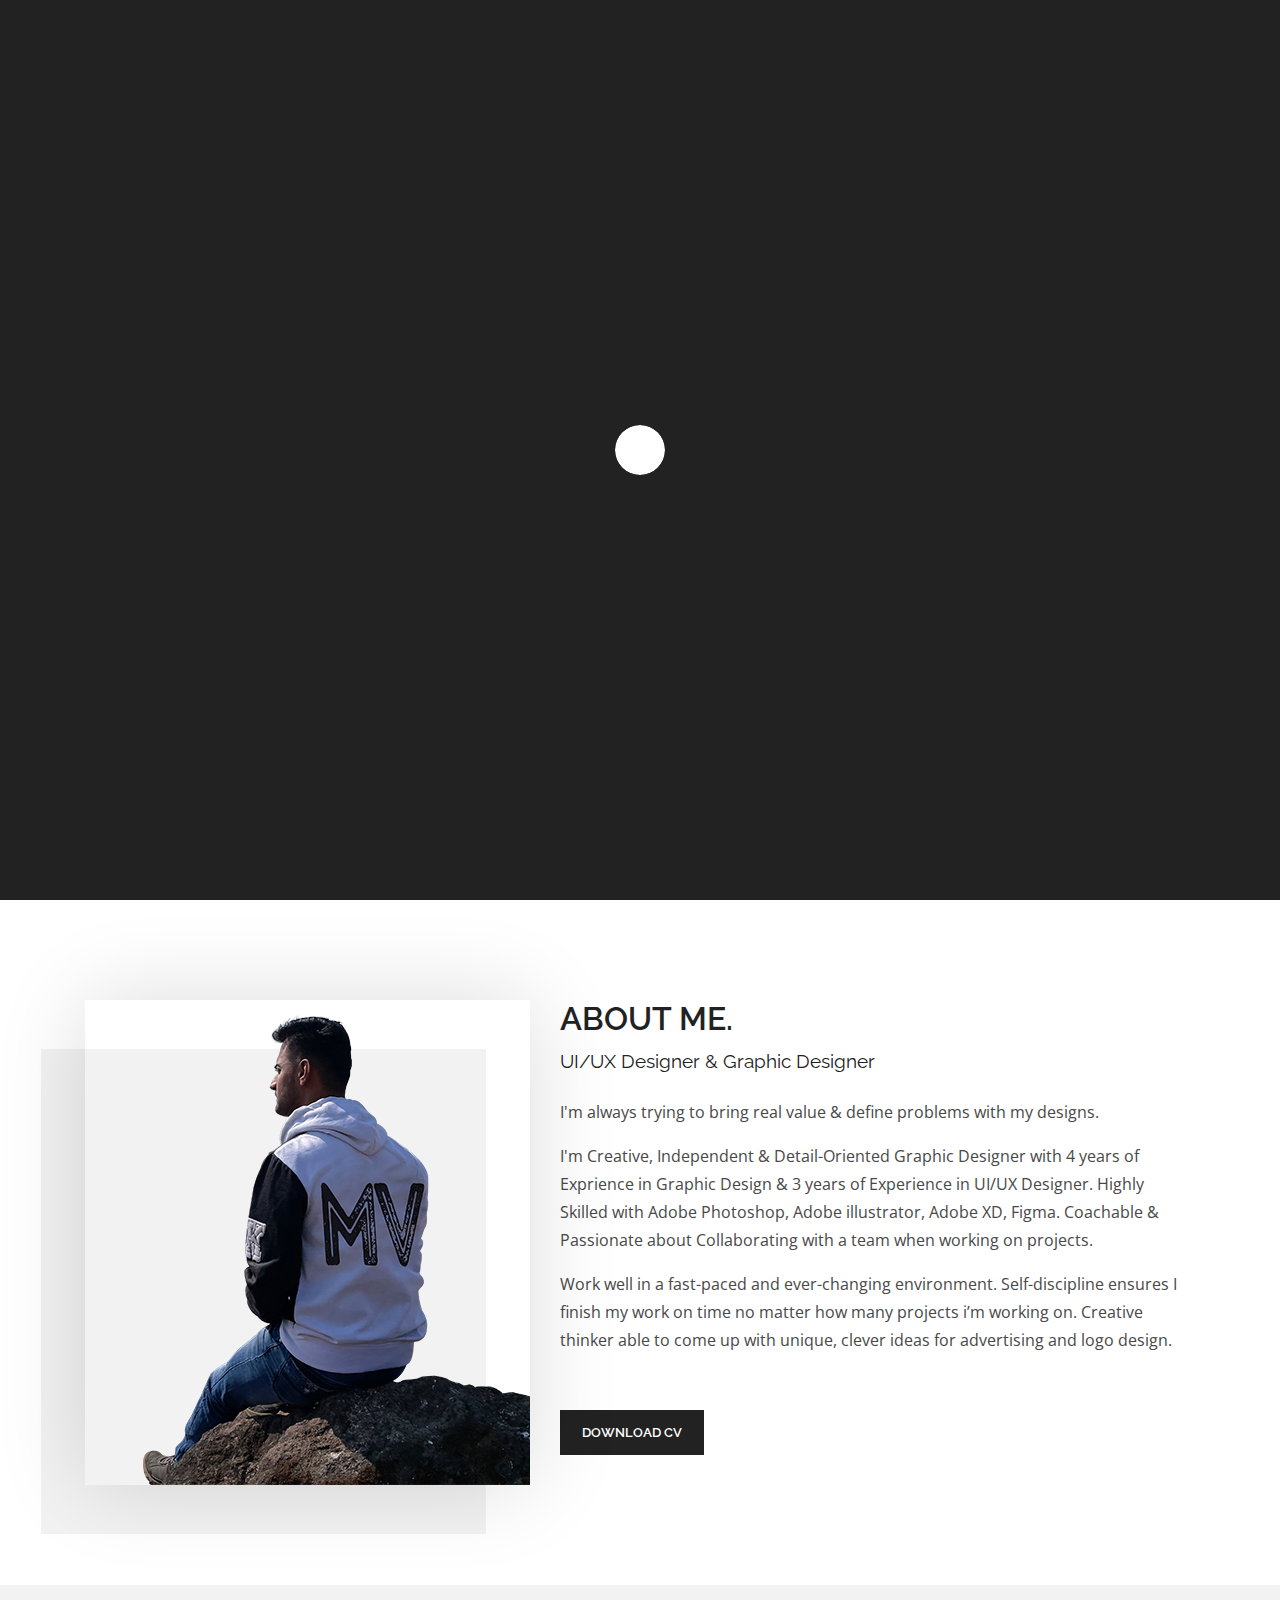
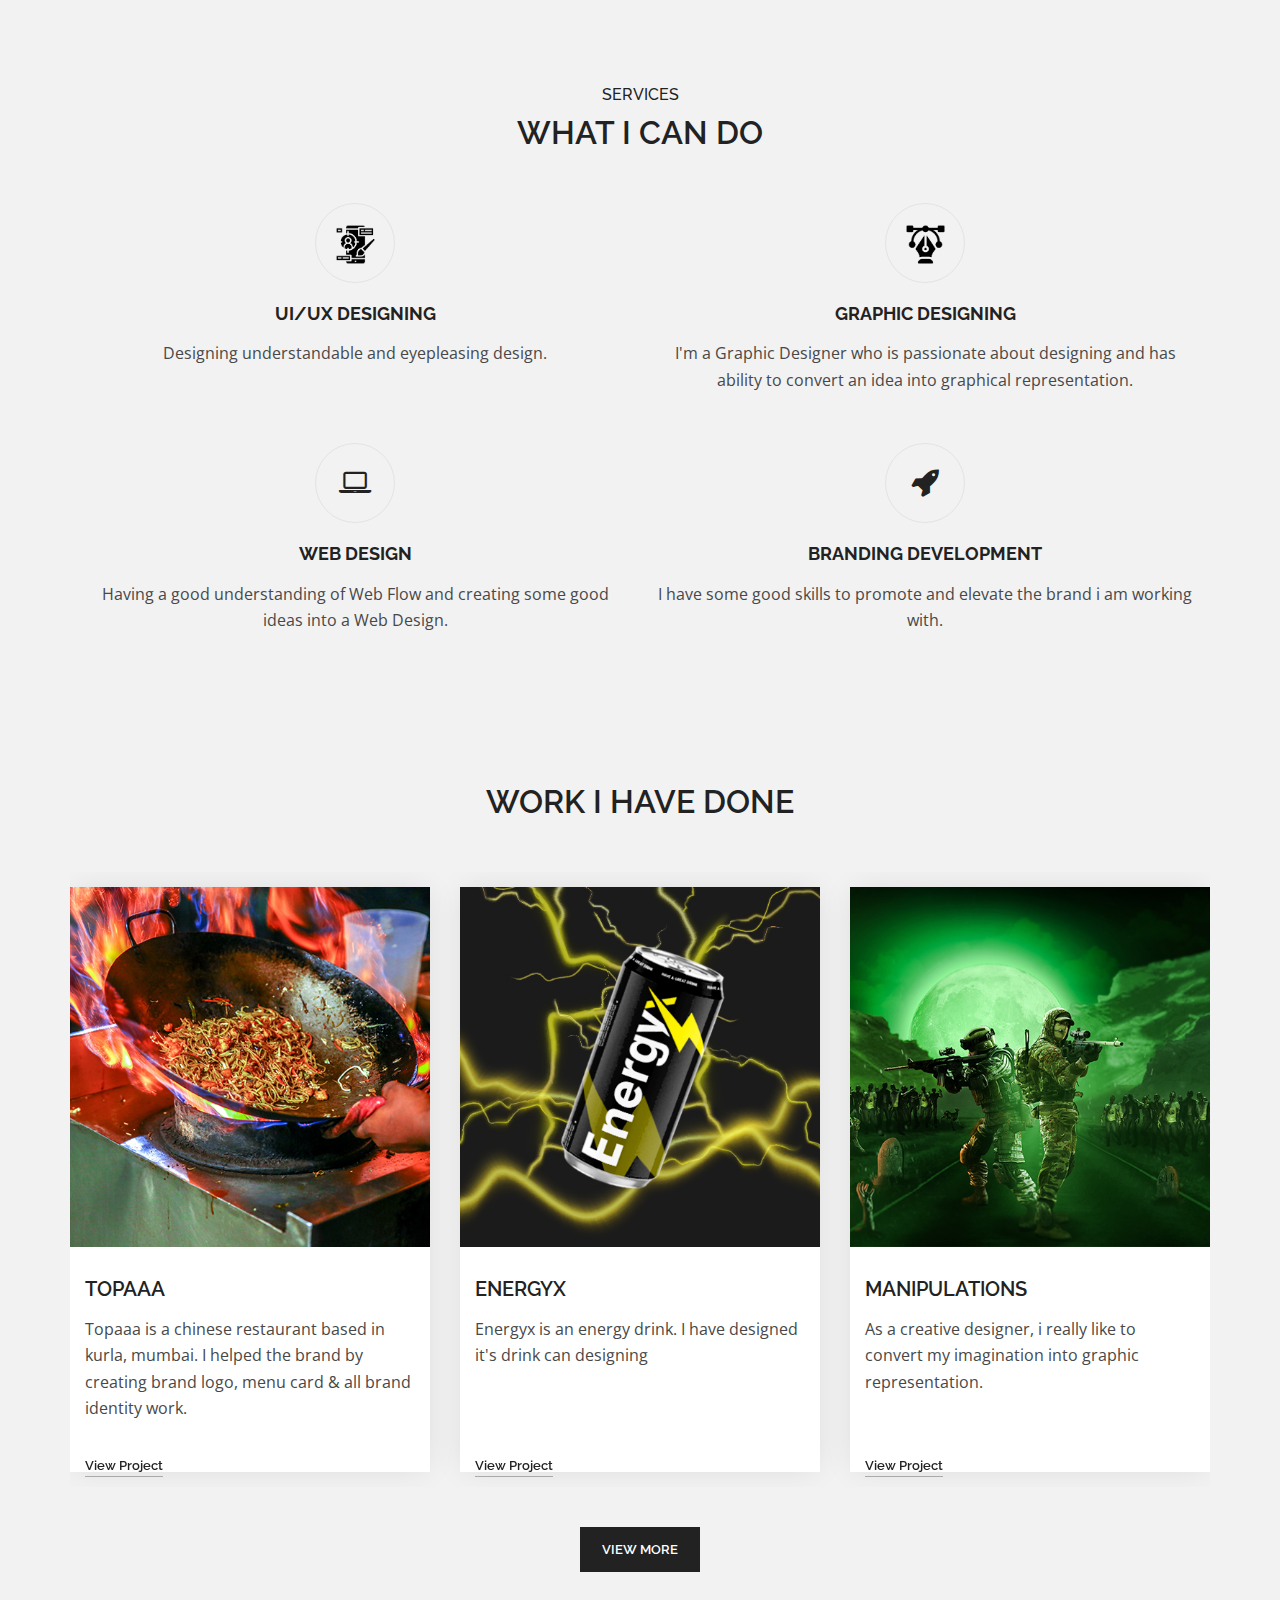
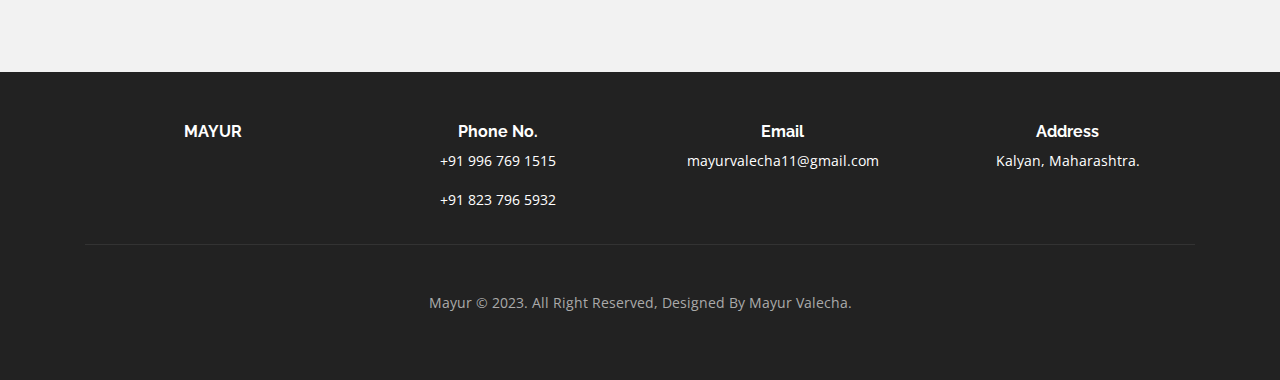
==== commit 87845019: "changes" ====
--- a/index.html
+++ b/index.html
@@ -83,9 +83,9 @@
                         <li class="nav-item">
                             <a href="#" class="nav-link" data-scroll-nav="4">Work</a>
                         </li>
-                        <li class="nav-item">
+                        <!-- <li class="nav-item">
                             <a href="#" class="nav-link" data-scroll-nav="5">Contact</a>
-                        </li>
+                        </li> -->
                     </ul>
                 </div>
             </div>
@@ -102,9 +102,11 @@
                         <span>Graphic Designer & UI/UX Designer</span><br>
                         <span class="blc">Specialized in</span>
                         <span class="cd-words-wrapper">
-                            <b class="is-visible">Graphic Designing.</b>
-                            <b>UI/UX Designing.</b>
-                            <b>Brand Building.</b>
+                            <b class="is-visible">Adobe Photoshop</b>
+                            <b>Adobe Illustrator</b>
+                            <b>Figma</b>
+                            <b>Adobe XD</b>
+                            <b>Brand building.</b>
                         </span>
                     </p>
                 </div>
@@ -122,7 +124,7 @@
                     <div class="col-lg-5 col-md-6">
                         <!--About Image-->
                         <div class="about-img">
-                            <img src="images/banner/about me pic.jpg" alt="">
+                            <img src="images/About_me.png" alt="">
                         </div>
                     </div>
                     <div class="col-lg-7 col-md-6">
@@ -137,7 +139,7 @@
                             </p>
                             <p>
                                 I'm Creative, Independent & Detail-Oriented Graphic Designer with 4 
-                                years of Exprience in Graphic Design & 2 years of Experience in UI/UX Designer. 
+                                years of Exprience in Graphic Design & 3 years of Experience in UI/UX Designer. 
                                 Highly Skilled with Adobe Photoshop, Adobe illustrator, Adobe XD, Figma. 
                                 Coachable & Passionate about Collaborating with a team when working on projects.
                             </p>
@@ -155,7 +157,7 @@
                                 <a href="#"><i class="fa fa-pinterest"></i></a>
                             </div> -->
                             <span class="about-button">
-                                <a class="main-btn" href="./images/cv/Resume.pdf" download target="_blank">Download CV</a>
+                                <a class="main-btn" href="./images/cv/mayur_resume.pdf" download target="_blank">Download CV</a>
                             </span>
                         </div>
                     </div>
@@ -230,7 +232,7 @@
                     
                 </div>
             </div>
-            <img src="./images/banner/Cutout image.png" alt="">
+            <!-- <img src="./images/banner/Cutout image.png" alt=""> -->
         </section>
         <!--Services Section End-->
 
@@ -350,7 +352,7 @@
         <!--Blog Section End-->
 
         <!--Contact Section Start-->
-        <section class="contact pt-100 pb-100" data-scroll-index="5">
+        <!-- <section class="contact pt-100 pb-100" data-scroll-index="5">
             <div class="container">
                 <div class="row">
                     <div class="col text-center">
@@ -362,23 +364,18 @@
                 </div>
                 <div class="row">
                     <div class="col-lg-10 offset-lg-1">
-                        <!--Contact Form-->
                         <form id='contact-form' method='POST'><input type='hidden' name='form-name' value='contactForm' />
                             <div class="row">
                                 <div class="col-md-6 form-group">
-                                    <!--name-->
                                     <input type="text" class="form-control con-validate" id="contact-name" placeholder="Name" minlength=3 >
                                 </div>
                                 <div class="col-md-6 form-group">
-                                    <!--email-->
                                     <input type="email" class="form-control con-validate" id="contact-email" placeholder="Email" >
                                 </div>
                                 <div class="col-md-12 form-group">
-                                    <!--message box-->
                                     <textarea class="form-control con-validate" id="contact-message" placeholder="How can we help you?" rows=6 ></textarea>
                                 </div>
                                 <div class="col-md-12 text-center">
-                                    <!--contact button-->
                                     <button id="contact-submit" class="mt-30 main-btn">
                                         Send Message
                                     </button>
@@ -388,7 +385,7 @@
                     </div>
                 </div>
             </div>
-        </section>
+        </section> -->
         <!--Contact Section End-->
 
         <!--Footer Start-->
@@ -430,7 +427,7 @@
                     <div class="col-md-12">
                         <hr>
                         <p class="copy pt-30">
-                            Mayur &copy; 2022. All Right Reserved, Designed By Mayur Valecha.
+                            Mayur &copy; 2023. All Right Reserved, Designed By Mayur Valecha.
                         </p>
                     </div>
                 </div>
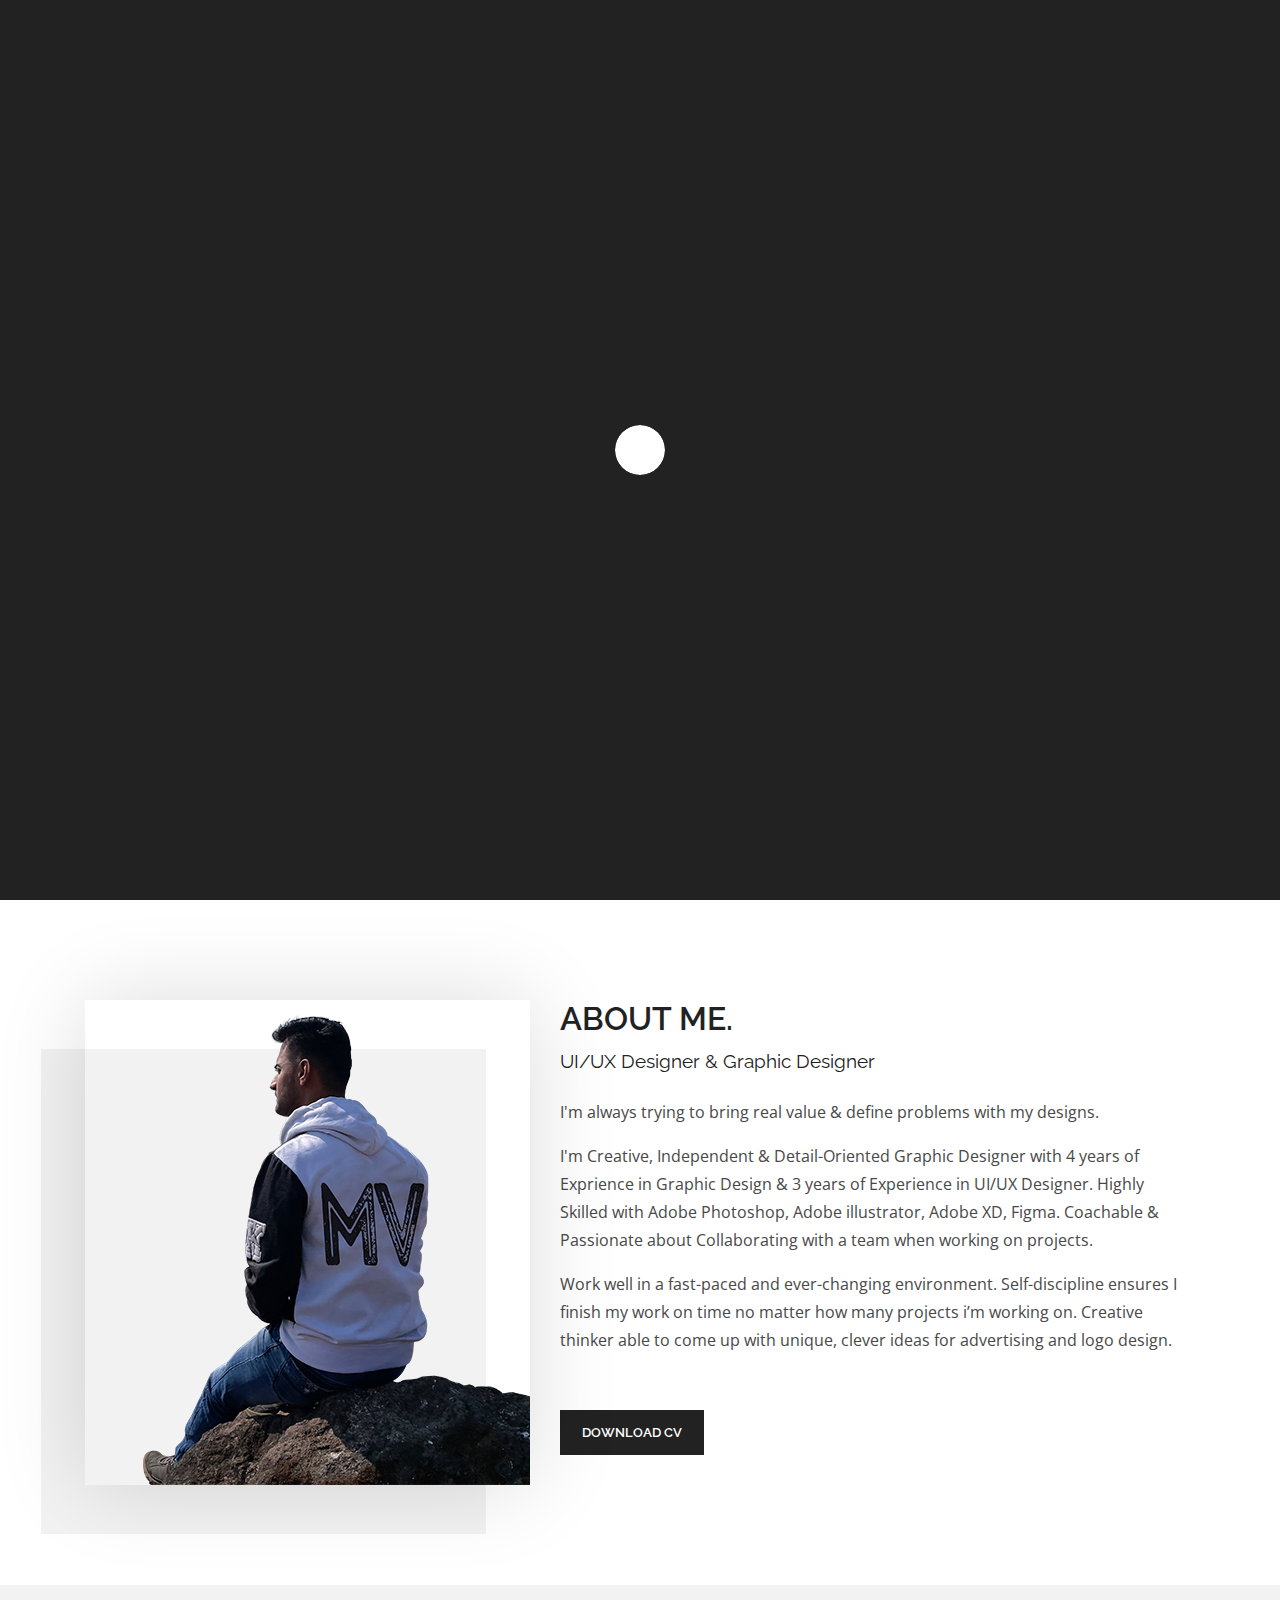
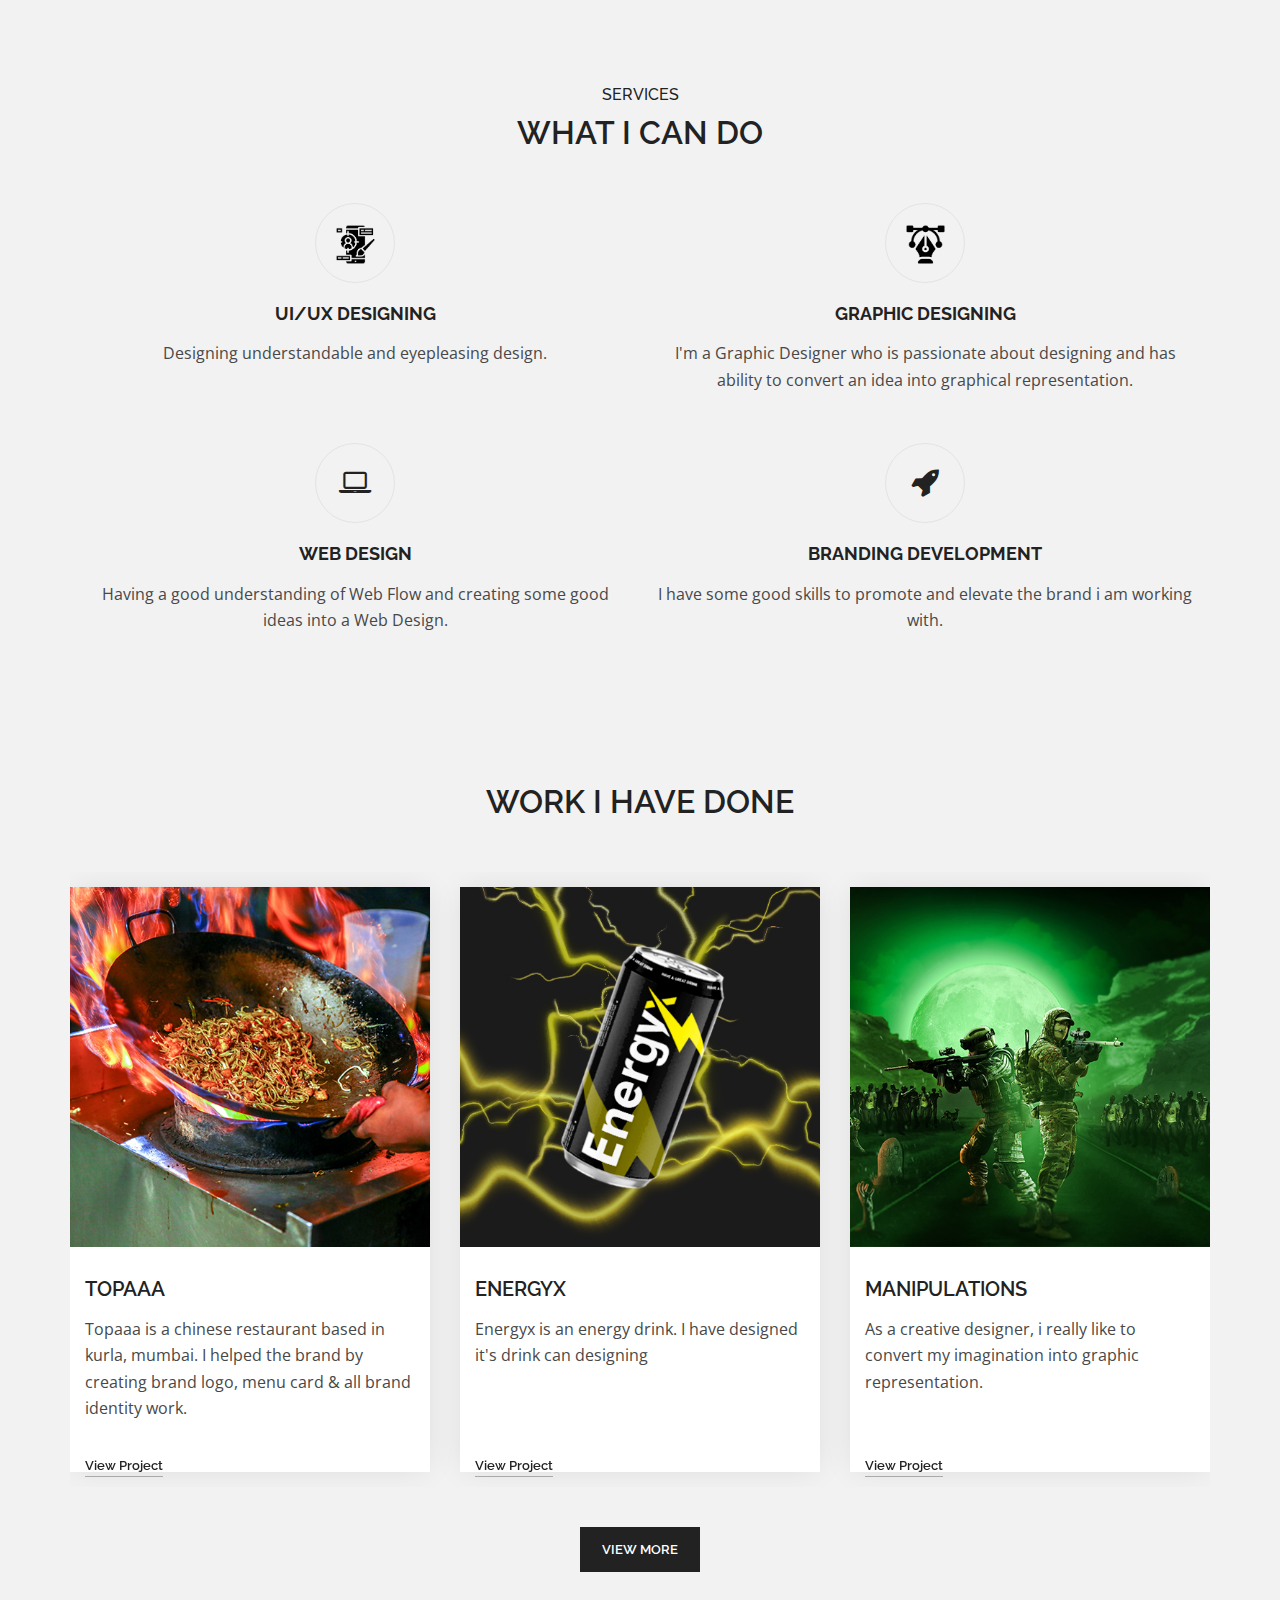
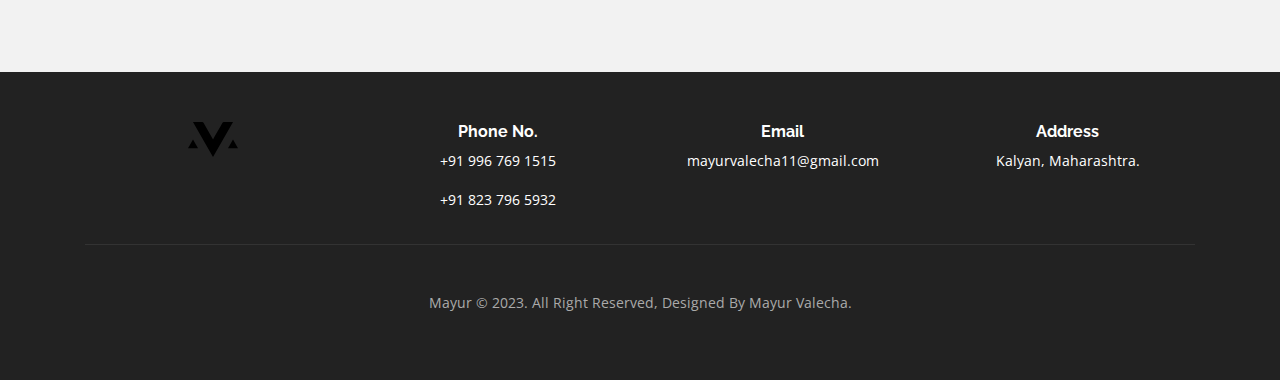
==== commit dd936ebd: "changes in portfolio" ====
--- a/index.html
+++ b/index.html
@@ -58,7 +58,8 @@
             <div class="container">
                 <!-- LOGO -->
                 <a class="navbar-brand logo" href="index.html">
-                    MAYUR
+                    <!-- MAYUR -->
+                    <img src="./images/MV LOGO.svg" style="width: 50px" alt="">
                 </a>
 
                 <button class="navbar-toggler collapsed" type="button" data-toggle="collapse" data-target="#navbarCollapse" aria-controls="navbarCollapse" aria-expanded="false" aria-label="Toggle navigation">
@@ -93,7 +94,8 @@
         <!--Navbar End-->
 
         <!--Home Section Start-->
-        <section id="home"  class="banner" style="background-image: url('./images/banner/Banner\ Pic.jpg')" data-stellar-background-ratio=".7" data-scroll-index="0">
+        <!-- <section id="home"  class="banner" style="background-image: url('./images/banner/Banner\ Pic.jpg')" data-stellar-background-ratio=".7" data-scroll-index="0"> -->
+            <section id="home"  class="banner" style="background-image: url('./images/Subject.png')" data-stellar-background-ratio=".7" data-scroll-index="0">
             <div class="container">
                 <!--Banner Content-->
                 <div class="banner-caption">
@@ -395,7 +397,8 @@
                     <div class="col-md-3 col-sm-6">
                         <!--Contant Item-->
                         <div class="contact-info">
-                            <h5>MAYUR</h5>
+                            <!-- <h5>MAYUR</h5> -->
+                            <img src="./images/MV LOGO.svg" style="width: 50px" alt="">
                             <!-- <p>lorem Ipsum donor sit.</p> -->
                         </div>
                     </div>
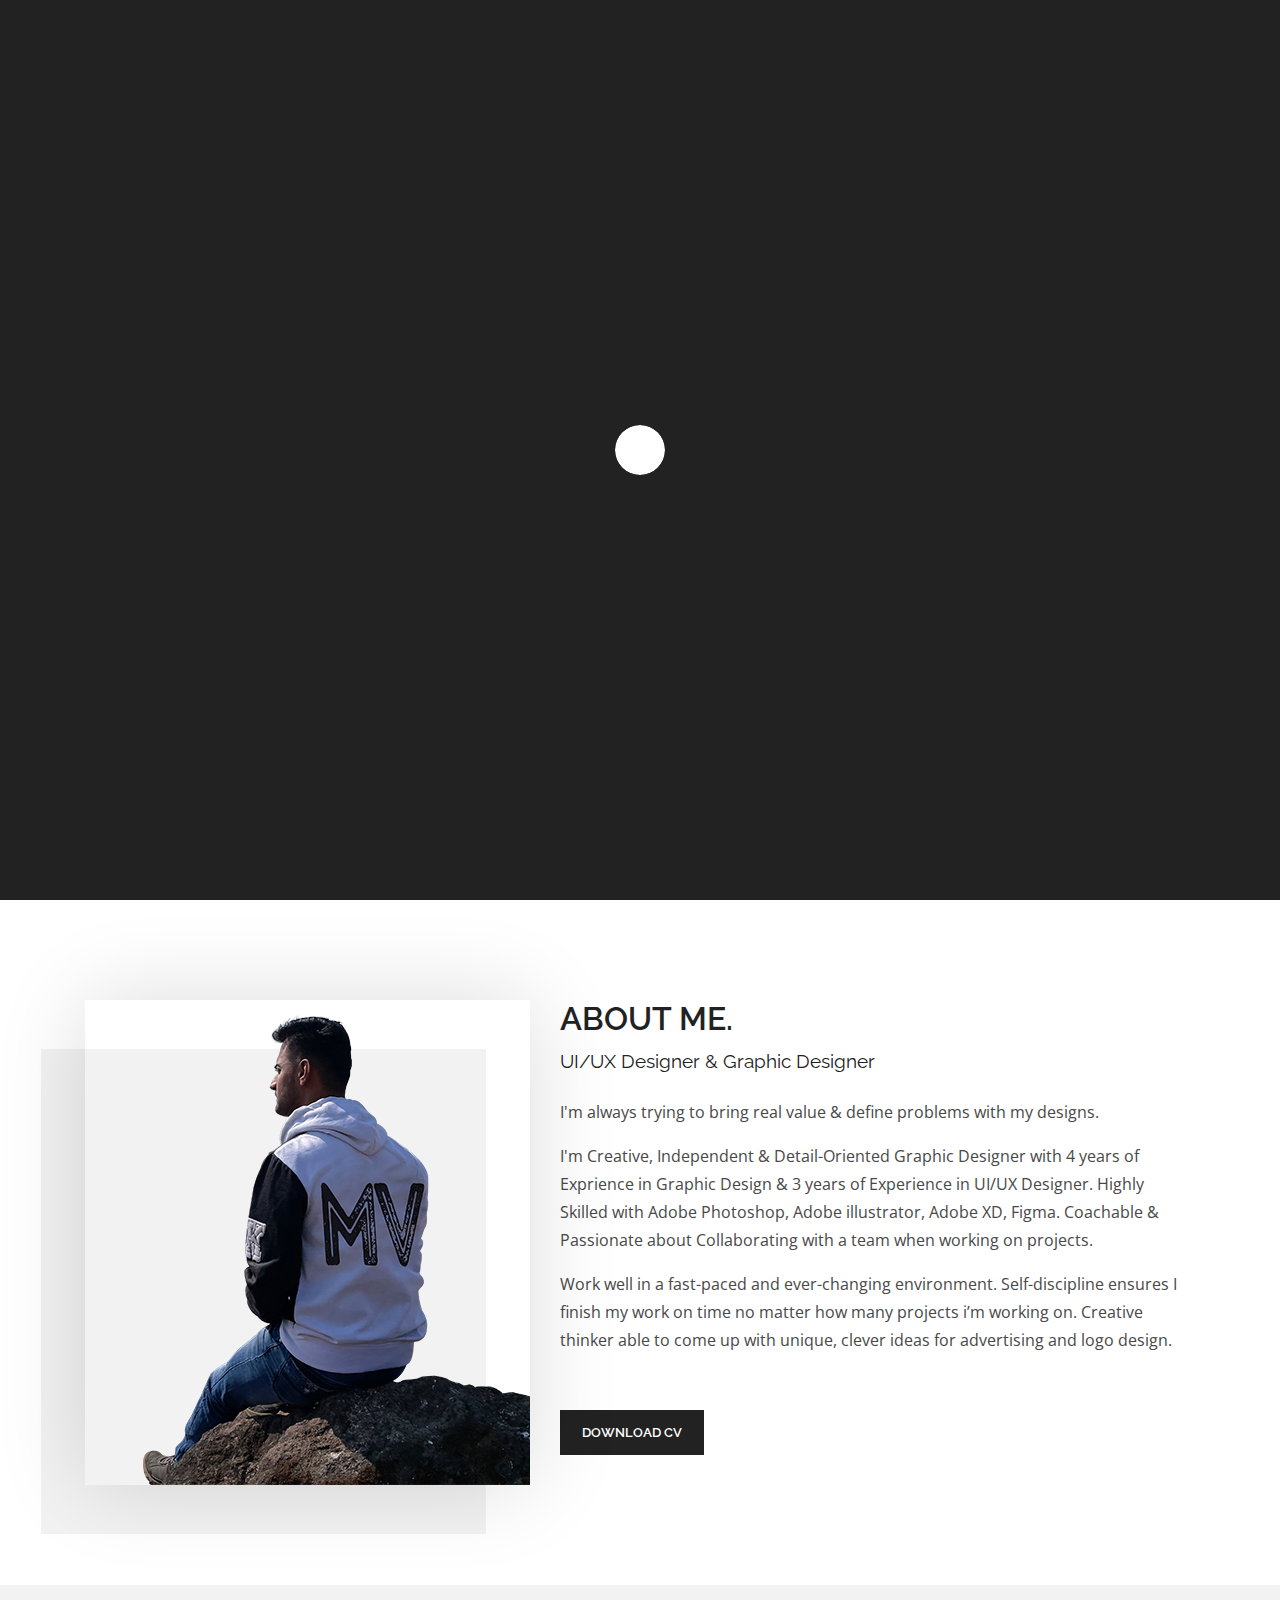
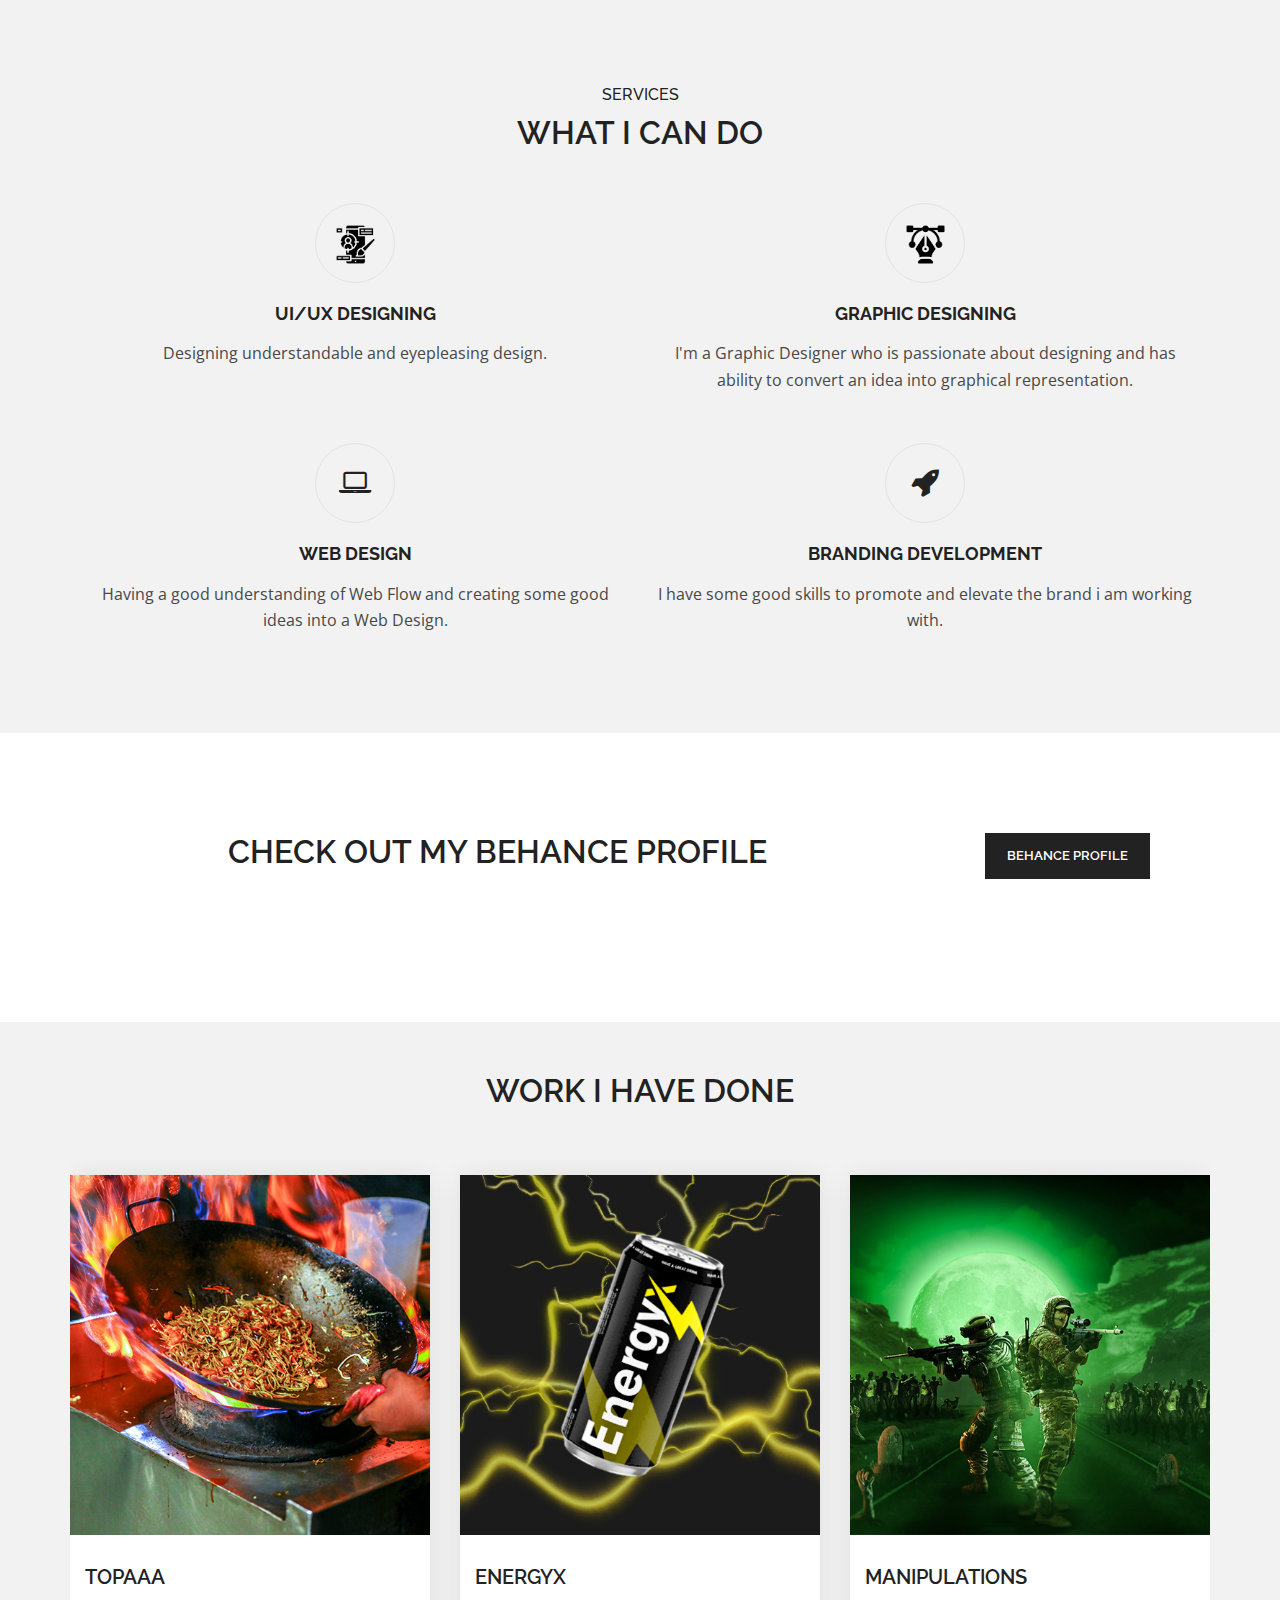
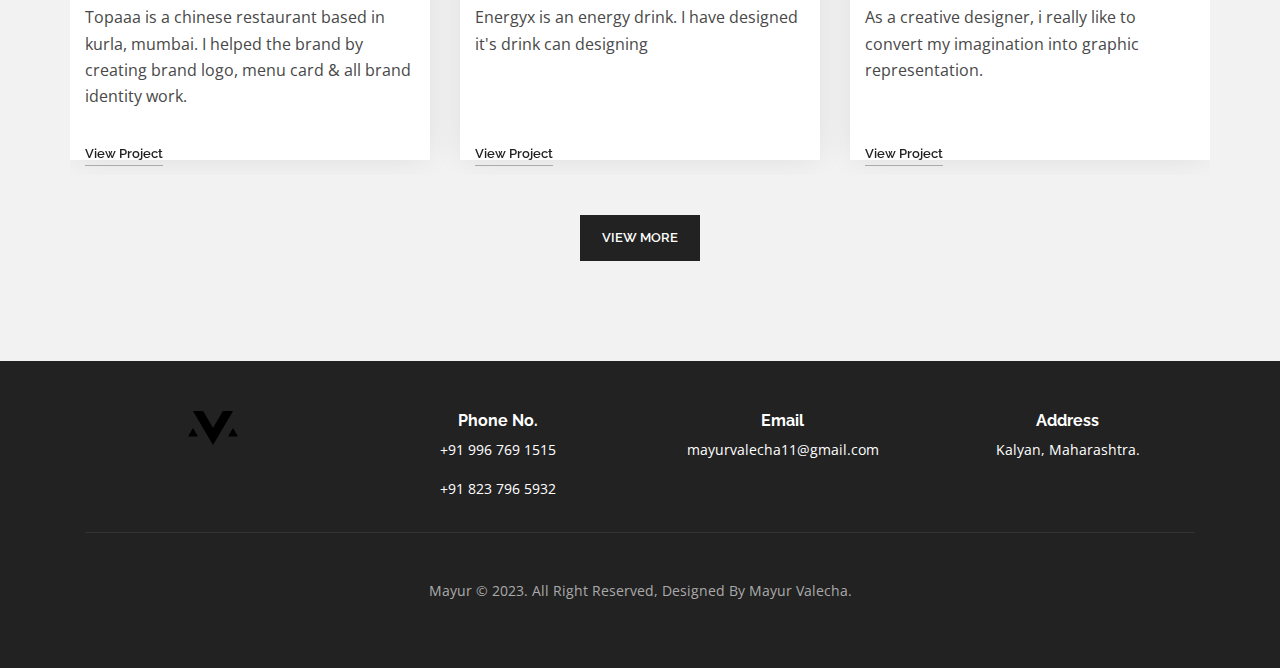
==== commit 14316e1a: "behance" ====
--- a/index.html
+++ b/index.html
@@ -238,6 +238,26 @@
         </section>
         <!--Services Section End-->
 
+        <!--About Section Start-->
+        <section class="about pt-100 pb-100" data-scroll-index="1">
+            <div class="container">
+                <div class="row">
+                    <div class="col-lg-9 col-md-12 col-sm-12 text-center">
+                        <div class="heading text-center">
+                            <!-- <h6>Services</h6> -->
+                            <h2>Check out my behance profile</h2>
+                        </div>
+                    </div>
+                    <div class="col-lg-3 col-md-12 col-sm-12 text-center">
+                        <span class="about-button">
+                            <a class="main-btn" href="https://www.behance.net/mayurvalecha" target="_blank">Behance profile</a>
+                        </span>
+                    </div>
+                </div>
+            </div>
+        </section>
+        <!--About Section End-->
+
 
         <!--Blog Section Start-->
         <section class="blogs pt-50 pb-100 bg-gray" data-scroll-index="4">
